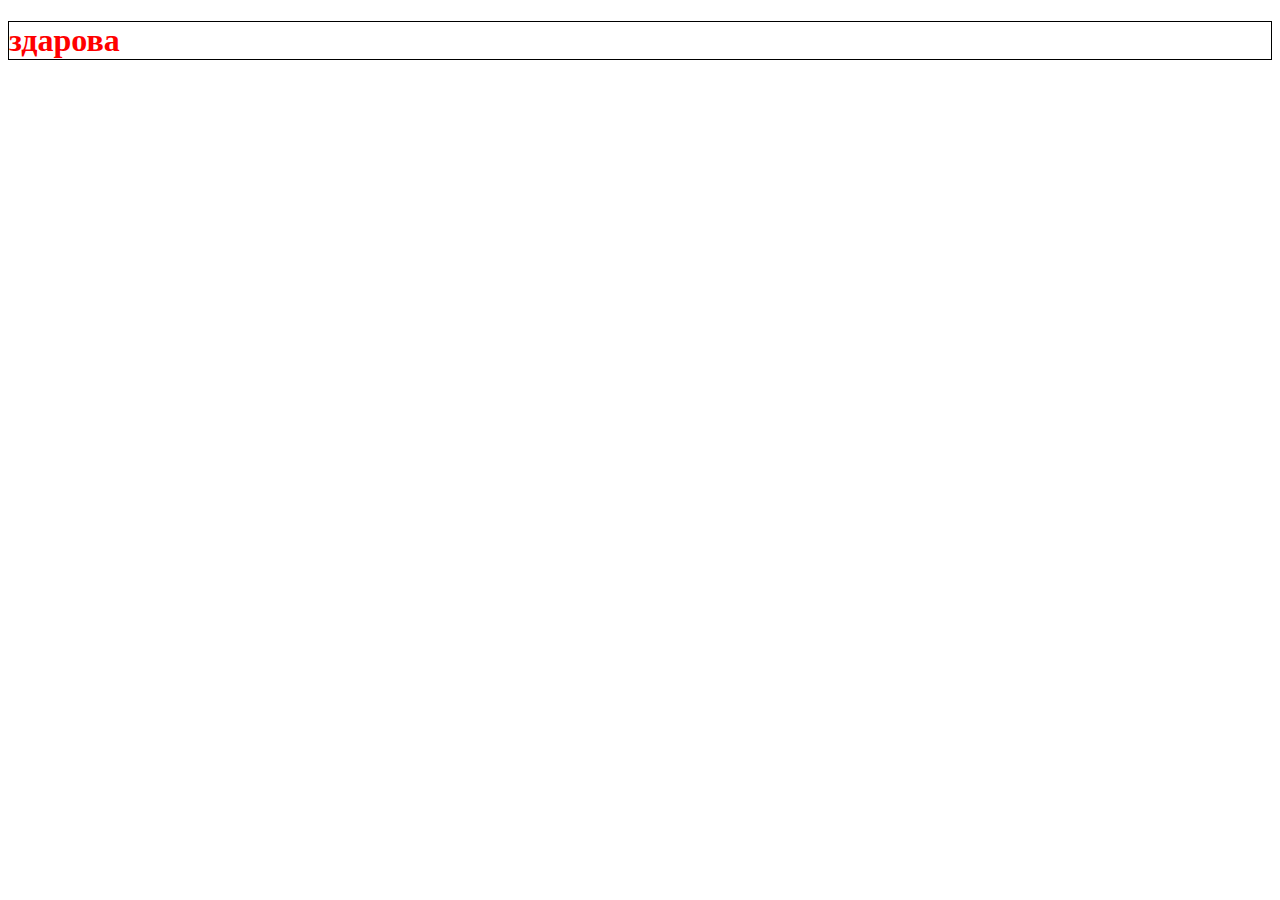
==== index.html @ 3650e5a6 "Первый вариант диплома" ====
<!doctype html>
<html lang="en">
<head>
    <meta charset="UTF-8">
    <meta name="viewport"
          content="width=device-width, user-scalable=no, initial-scale=1.0, maximum-scale=1.0, minimum-scale=1.0">
    <meta http-equiv="X-UA-Compatible" content="ie=edge">
    <title>MQ diploma</title>
    <link rel="stylesheet" href="css/style.css">
</head>
<body>
<h1>здарова</h1>
</body>
</html>
---- css/style.css ----
h1 {
    color: red;
    border: 1px solid black;
}
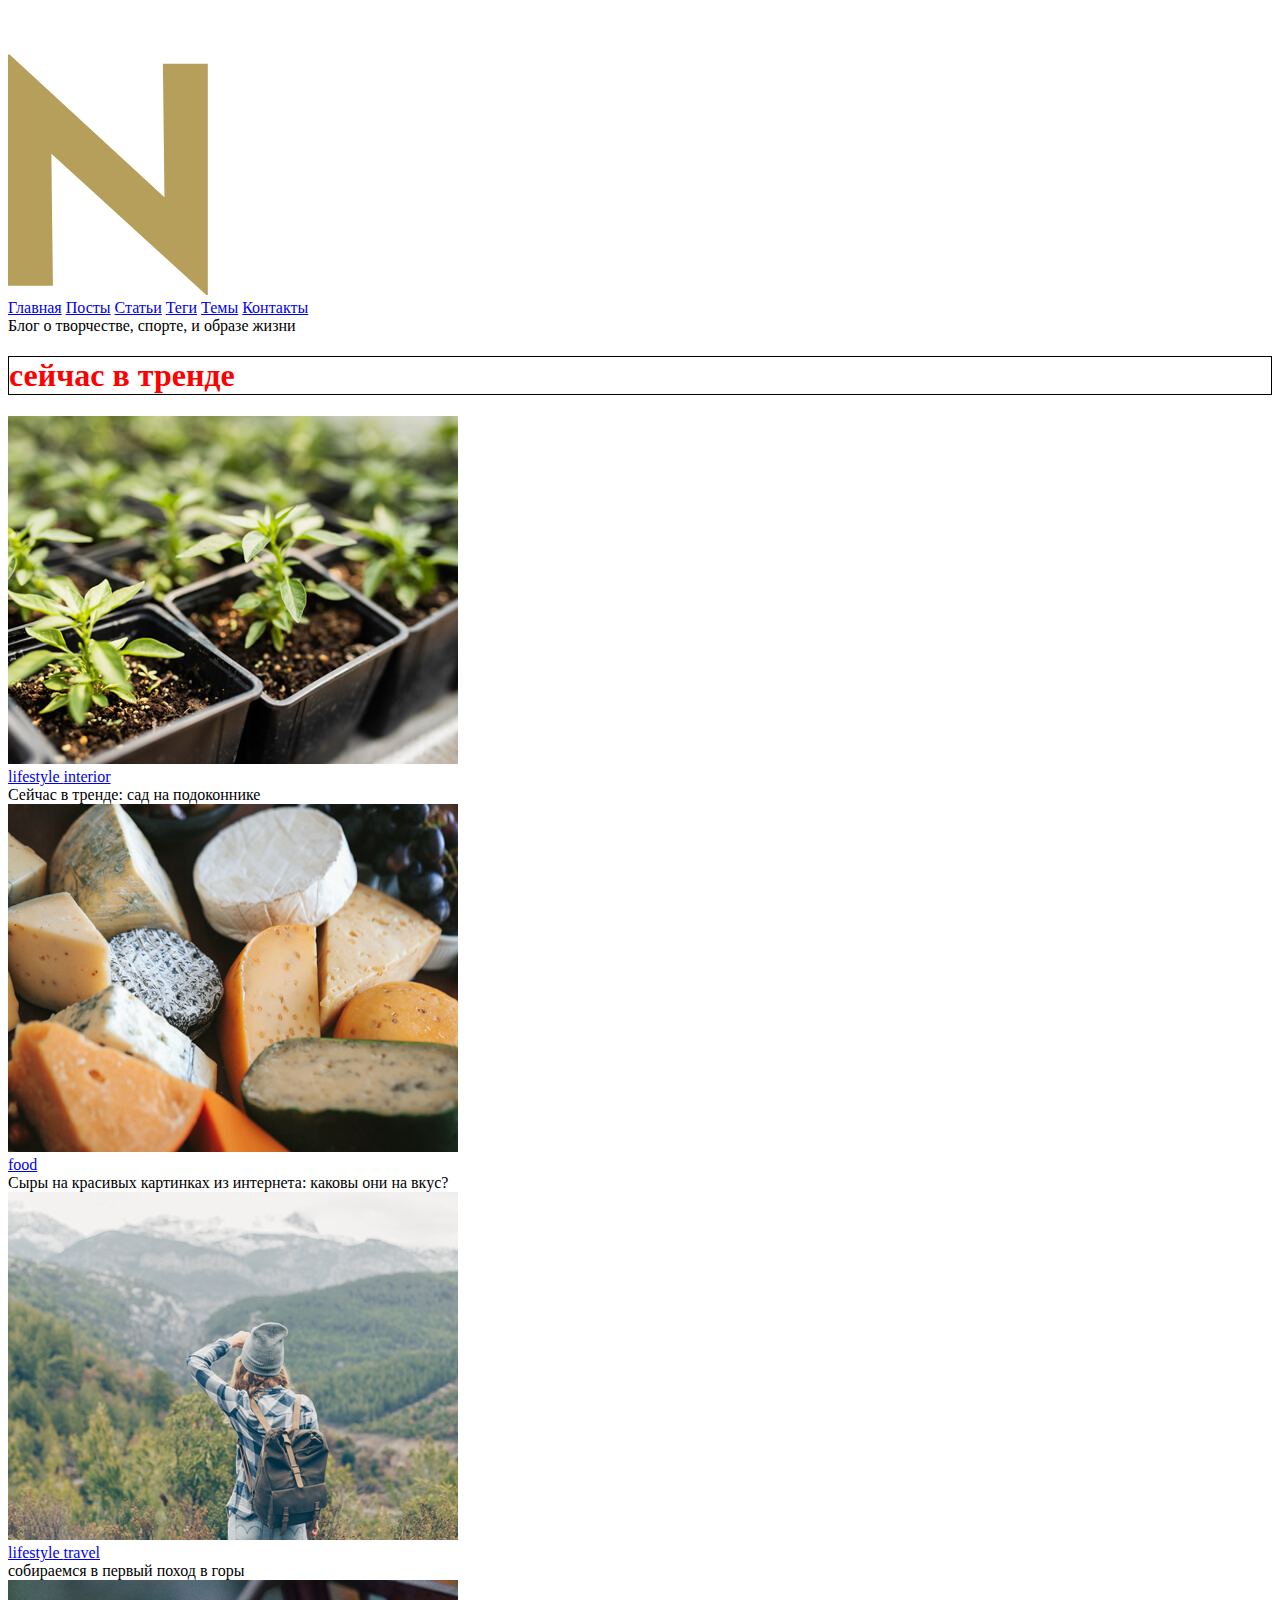
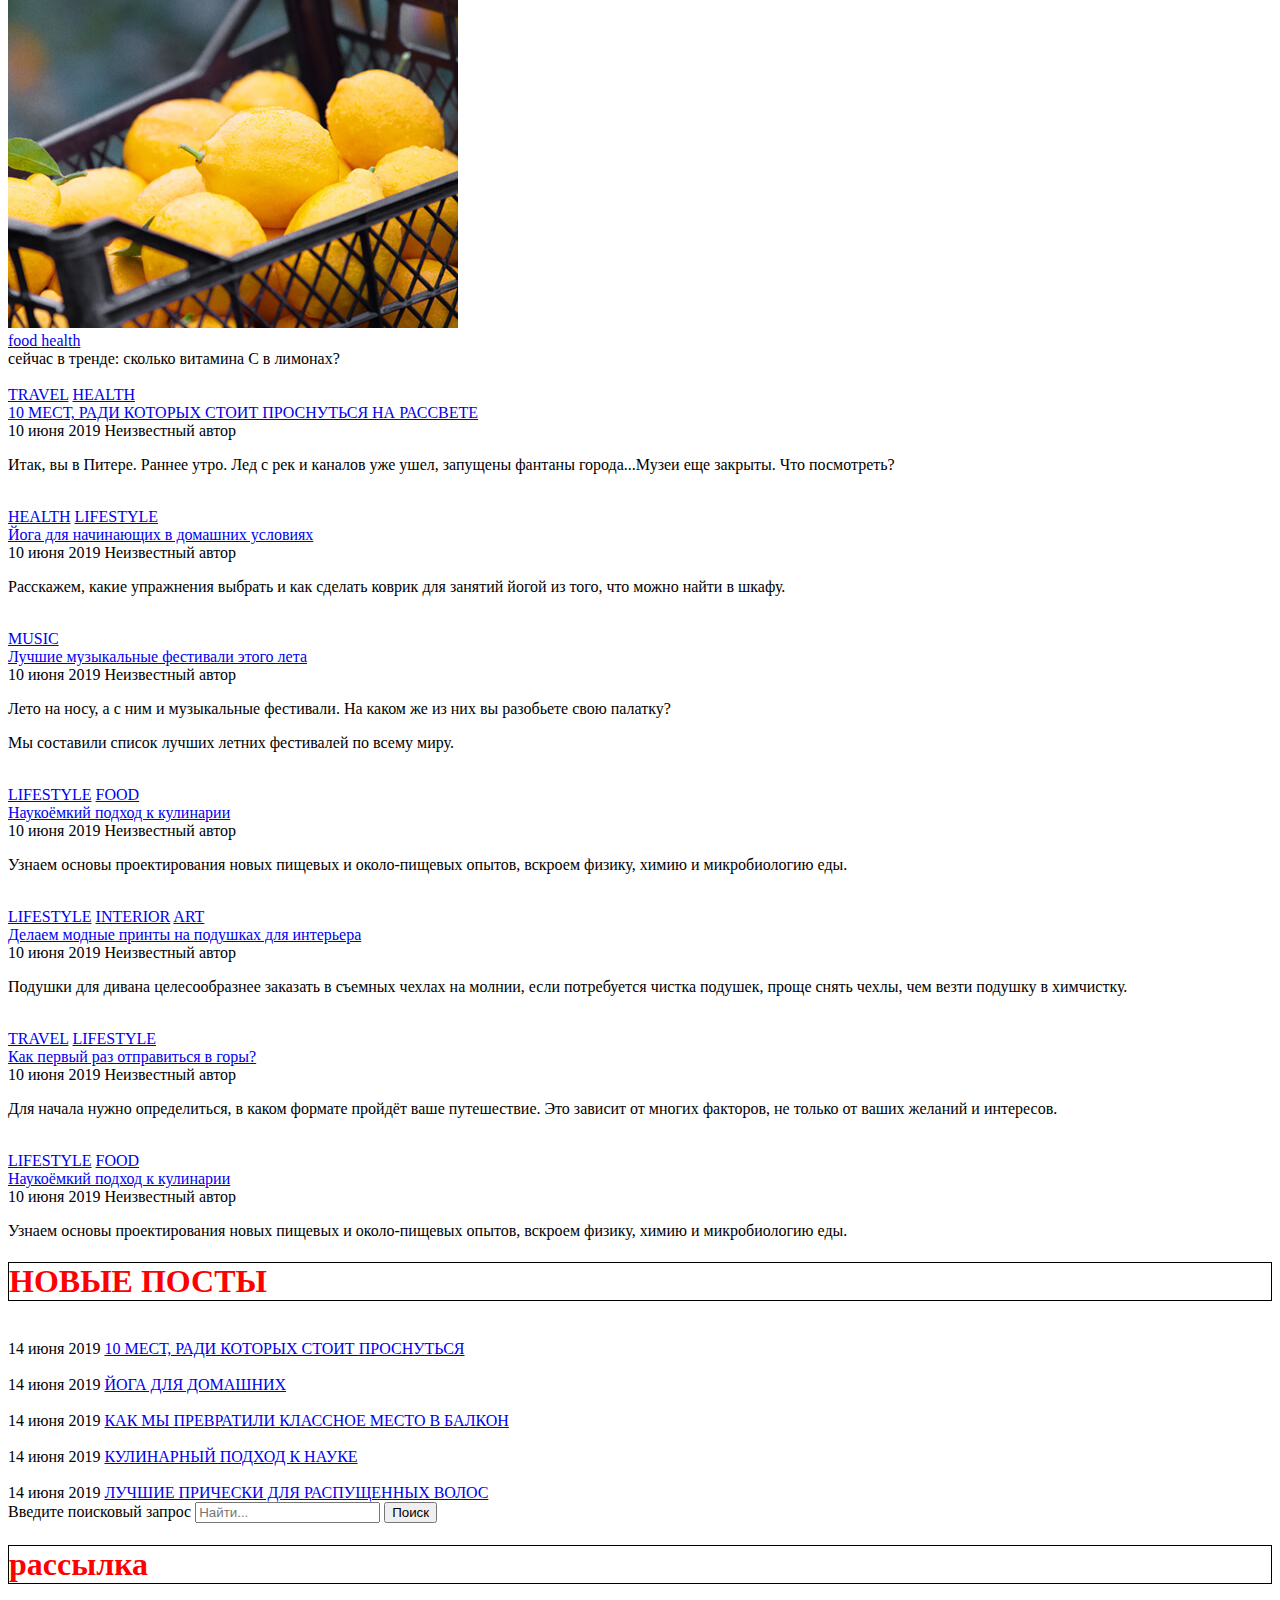
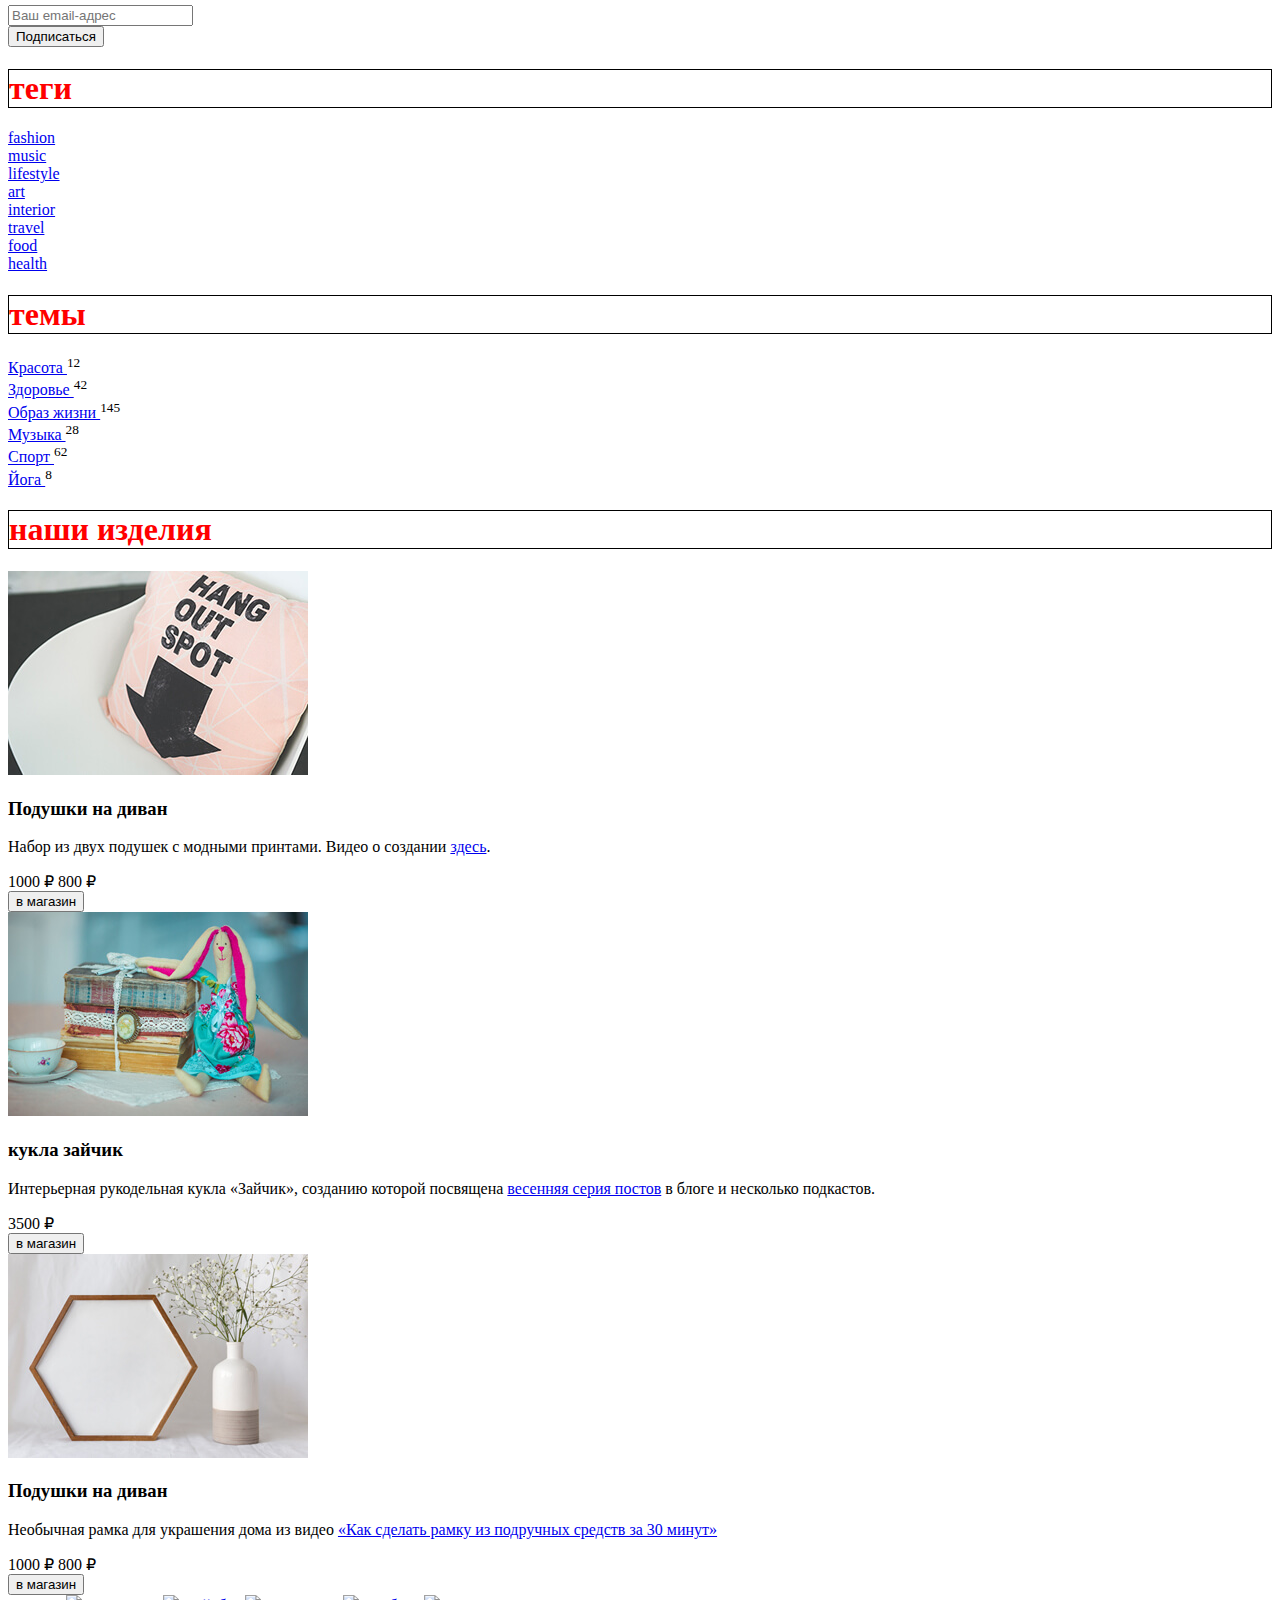
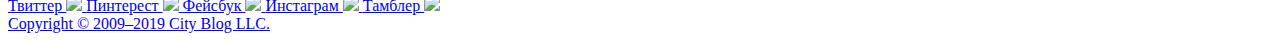
==== commit 3b2d8d60: "Add files via upload" ====
--- a/index.html
+++ b/index.html
@@ -9,6 +9,504 @@
     <link rel="stylesheet" href="css/style.css">
 </head>
 <body>
-<h1>здарова</h1>
+<div class="popup">
+    <div class="popup-container">
+        <div class="popup-header"></div>
+        <div class="popup-form"></div>
+        <div class="popup-"
+    </div>
+</div>
+<header class="welcome">
+    <div class="container">
+        <div class="header" class="logo-nav">
+            <div class="header-logo">
+                <img src="svg/noemi-logo.svg" alt="noemi-logo">
+            </div>
+            <nav class="header-menu">
+                <a class="menu-link" href="#home">Главная</a>
+                <a class="menu-link" href="#0">Посты</a>
+                <a class="menu-link" href="#0">Статьи</a>
+                <a class="menu-link" href="#0">Теги</a>
+                <a class="menu-link" href="#0">Темы</a>
+                <a class="menu-link" href="#0">Контакты</a>
+            </nav>
+        </div>
+
+        <div class="welcome-title">
+            Блог о творчестве, спорте, и образе жизни
+        </div>
+    </div>
+</header>
+<main class="content">
+
+        <section class="trendy__now">
+            <h1 class="trendy__name">сейчас в тренде</h1>
+            <div class="cards">
+            <div class="card">
+                <div class="card__preview">
+                <img src="images/trend1.jpg">
+                </div>
+                <div class="card__info">
+                    <div class="card-tags">
+                        <a class="card-tag" href="0"> lifestyle </a>
+                        <a class="card-tag" href="0"> interior </a>
+                    </div>
+                    <span class="description">Сейчас в тренде: сад на подоконнике
+                    </span>
+                </div>
+            </div>
+                    <div class="card">
+                        <div class="card__preview">
+                            <img src="images/trend2.jpg">
+                        </div>
+                        <div class="card__info">
+                            <div class="card-tags">
+                                <a class="card-tag" href="0"> food </a>
+                            </div>
+                            <span class="description">
+                        Сыры на красивых картинках из интернета: каковы они на вкус?
+                    </span>
+                        </div>
+                    </div>
+                            <div class="card">
+                                <div class="card__preview">
+                                    <img src="images/trend3.jpg">
+                                </div>
+                                <div class="card__info">
+                                    <div class="card-tags">
+                                        <a class="card-tag" href="0"> lifestyle </a>
+                                        <a class="card-tag" href="0"> travel </a>
+                                    </div>
+                                    <span class="description">
+                                        собираемся в первый поход в горы
+                                    </span>
+                                </div>
+                            </div>
+                                    <div class="card">
+                                        <div class="card__preview">
+                                            <img src="images/trend4.jpg">
+                                        </div>
+                                        <div class="card__info">
+                                            <div class="card-tags">
+                                                <a class="card-tag" href="0"> food </a>
+                                                <a class="card-tag" href="0"> health </a>
+                                            </div>
+                                            <span class="description">
+                                                сейчас в тренде: сколько витамина С в лимонах?
+                    </span>
+                                        </div>
+                                    </div>
+                            </div>
+                                </section>
+    <div class="main-content">
+        <section class="themes">
+            <article class="topic">
+                <div class="topic-preview">
+                    <img class="topic-img" src="https://netology-code.github.io/html-2-diploma/sources/images/last-post1.jpg" alt>
+                </div>
+                <div class="topic-info">
+                    <div class="tegs">
+                        <a class="teg" href="#0">TRAVEL</a>
+                        <a class="teg" href="#0">HEALTH</a>
+                    </div>
+                    <div class="article1">
+                        <a class="topic-name" href="#0">10 МЕСТ, РАДИ КОТОРЫХ СТОИТ ПРОСНУТЬСЯ НА РАССВЕТЕ</a>
+                        <div class="time">
+                            <time class="topic-date" datetime="2019-06-10">10 июня 2019 </time>
+                            <span>Неизвестный автор</span>
+                        </div>
+                        <div class="topic-description">
+                            <p>
+                                Итак, вы в Питере. Раннее утро. Лед с рек и каналов уже ушел, запущены фантаны города...Музеи еще закрыты. Что посмотреть?
+                            </p>
+                        </div>
+                    </div>
+                </div>
+            </article>
+            <article class="topic">
+                <div class="topic-preview">
+                    <img class="topic-img" src="https://netology-code.github.io/html-2-diploma/sources/images/last-post2.jpg" alt>
+                </div>
+                <div class="topic-info">
+                    <div class="tegs">
+                        <a class="teg" href="#0">HEALTH</a>
+                        <a class="teg" href="#0">LIFESTYLE</a>
+                    </div>
+                    <div class="article2">
+                        <a class="topic-name" href="#0">Йога для начинающих в домашних условиях</a>
+                        <div class="time">
+                            <time class="topic-date" datetime="2019-06-10">10 июня 2019 </time>
+                            <span>
+                Неизвестный автор
+              </span>
+
+                        </div>
+                        <div class="topic-description">
+                            <p>
+                                Расскажем, какие упражнения выбрать и как сделать коврик для занятий йогой из того, что можно найти в шкафу.
+                            </p>
+                        </div>
+                    </div>
+                </div>
+            </article>
+            <article class="topic">
+                <div class="topic-preview">
+                    <img class="topic-img" src="https://netology-code.github.io/html-2-diploma/sources/images/last-post3.jpg" alt>
+                </div>
+                <div class="topic-info">
+                    <div class="tegs">
+                        <a class="teg" href="#0">MUSIC</a>
+                    </div>
+                    <div class="article3">
+                        <a class="topic-name" href="#0">Лучшие музыкальные фестивали этого лета</a>
+                        <div class="time">
+                            <time class="topic-date" datetime="2019-06-10">10 июня 2019 </time>
+                            <span>Неизвестный автор</span>
+                        </div>
+
+                        <div class="topic-description">
+                            <p>
+                                Лето на носу, а с ним и музыкальные фестивали. На каком же из них вы разобьете свою палатку?
+                            </p>
+                            <p>
+                                Мы составили список лучших летних фестивалей по всему миру.
+                            </p>
+                        </div>
+                    </div>
+                </div>
+            </article>
+            <article class="topic">
+                <div class="topic-preview">
+                    <img class="topic-img" src="https://netology-code.github.io/html-2-diploma/sources/images/last-post4.jpg" alt>
+                </div>
+                <div class="topic-info">
+                    <div class="tegs">
+                        <a class="teg" href="#0">LIFESTYLE</a>
+                        <a class="teg" href="#0">FOOD</a>
+                    </div>
+                    <div class="article4">
+                        <a class="topic-name" href="#0">Наукоёмкий подход к кулинарии</a>
+                        <div class="time">
+                            <time class="topic-date" datetime="2019-06-10">10 июня 2019 </time>
+                            <span>Неизвестный автор</span>
+                        </div>
+
+                        <div class="topic-description">
+                            <p>
+                                Узнаем основы проектирования новых пищевых и около-пищевых опытов, вскроем физику, химию и микробиологию еды.
+                            </p>
+                        </div>
+                    </div>
+                </div>
+            </article>
+            <article class="topic">
+                <div class="topic-preview">
+                    <img class="topic-img" src="https://netology-code.github.io/html-2-diploma/sources/images/last-post5.jpg" alt>
+                </div>
+                <div class="topic-info">
+                    <div class="tegs">
+                        <a class="teg" href="#0">LIFESTYLE</a>
+                        <a class="teg" href="#0">INTERIOR</a>
+                        <a class="teg" href="#0">ART</a>
+                    </div>
+                    <div class="article5">
+                        <a class="topic-name" href="#0">Делаем модные принты на подушках для интерьера </a>
+                        <div class="time">
+                            <time class="topic-date" datetime="2019-06-10">10 июня 2019 </time>
+                            <span>Неизвестный автор</span>
+                        </div>
+
+                        <div class="topic-description">
+                            <p>
+                                Подушки для дивана целесообразнее заказать в съемных чехлах на молнии, если потребуется чистка подушек, проще снять чехлы, чем везти подушку в химчистку.
+                            </p>
+                        </div>
+                    </div>
+                </div>
+            </article>
+            <article class="topic">
+                <div class="topic-preview">
+                    <img class="topic-img" src="https://netology-code.github.io/html-2-diploma/sources/images/last-post6.jpg" alt>
+                </div>
+                <div class="topic-info">
+                    <div class="tegs">
+                        <a class="teg" href="#0">TRAVEL</a>
+                        <a class="teg" href="#0">LIFESTYLE</a>
+                    </div>
+                    <div class="article6">
+                        <a class="topic-name" href="#0">Как первый раз отправиться в горы?</a>
+                        <div class="time">
+                            <time class="topic-date" datetime="2019-06-10">10 июня 2019 </time>
+                            <span>Неизвестный автор</span>
+                        </div>
+
+                        <div class="topic-description">
+                            <p>
+                                Для начала нужно определиться, в каком формате пройдёт ваше путешествие. Это зависит от многих факторов, не только от ваших желаний и интересов.
+                            </p>
+                        </div>
+                    </div>
+                </div>
+            </article>
+            <article class="topic">
+                <div class="topic-preview">
+                    <img class="topic-img" src="https://netology-code.github.io/html-2-diploma/sources/images/last-post4.jpg" alt>
+                </div>
+                <div class="topic-info">
+                    <div class="tegs">
+                        <a class="teg" href="#0">LIFESTYLE</a>
+                        <a class="teg" href="#0">FOOD</a>
+                    </div>
+                    <div class="article7">
+                        <a class="topic-name" href="#0">Наукоёмкий подход к кулинарии</a>
+                        <div class="time">
+                            <time class="topic-date" datetime="2019-06-10">10 июня 2019 </time>
+                            <span>Неизвестный автор</span>
+                        </div>
+
+                        <div class="topic-description">
+                            <p>
+                                Узнаем основы проектирования новых пищевых и около-пищевых опытов, вскроем физику, химию и микробиологию еды.
+                            </p>
+                        </div>
+                    </div>
+                </div>
+            </article>
+        </section>
+
+        <aside class="sidebar">
+            <div class="latest-posts">
+                <h1 class="posts"> НОВЫЕ ПОСТЫ </h1>
+                <article class="post">
+                    <div class="post-preview">
+                        <img class="post-img" src="https://netology-code.github.io/html-2-diploma/sources/images/2.jpg" alt>
+                    </div>
+                    <div class="post-info">
+                        <time class="post-date" datetime="14.06.2019">14 июня 2019</time>
+                        <a class="post-name" href="#0"> 10 МЕСТ, РАДИ КОТОРЫХ СТОИТ ПРОСНУТЬСЯ </a>
+                    </div>
+                </article>
+                <article class="post">
+                    <div class="post-preview">
+                        <img class="post-img" src="https://netology-code.github.io/html-2-diploma/sources/images/151.jpg" alt>
+                    </div>
+                    <div class="post-info">
+                        <time class="post-date" datetime="14.06.2019">14 июня 2019</time>
+                        <a class="post-name" href="#0"> ЙОГА ДЛЯ ДОМАШНИХ </a>
+                    </div>
+                </article>
+                <article class="post">
+                    <div class="post-preview">
+                        <img class="post-img" src="https://netology-code.github.io/html-2-diploma/sources/images/45.jpg" alt>
+                    </div>
+                    <div class="post-info">
+                        <time class="post-date" datetime="14.06.2019">14 июня 2019</time>
+                        <a class="post-name" href="#0"> КАК МЫ ПРЕВРАТИЛИ КЛАССНОЕ МЕСТО В БАЛКОН </a>
+                    </div>
+                </article>
+                <article class="post">
+                    <div class="post-preview">
+                        <img class="post-img" src="https://netology-code.github.io/html-2-diploma/sources/images/501.jpg" alt>
+                    </div>
+                    <div class="post-info">
+                        <time class="post-date" datetime="14.06.2019">14 июня 2019</time>
+                        <a class="post-name" href="#0"> КУЛИНАРНЫЙ ПОДХОД К НАУКЕ </a>
+                    </div>
+                </article>
+                <article class="post">
+                    <div class="post-preview">
+                        <img class="post-img" src="https://netology-code.github.io/html-2-diploma/sources/images/7.jpg" alt>
+                    </div>
+                    <div class="post-info">
+                        <time class="post-date" datetime="14.06.2019">14 июня 2019</time>
+                        <a class="post-name" href="#0"> ЛУЧШИЕ ПРИЧЕСКИ ДЛЯ РАСПУЩЕННЫХ ВОЛОС </a>
+                    </div>
+                </article>
+            </div>
+            <div class="search">
+                <form class="searching">
+                    <label class="search-group">
+                        <span class="visually-hidden"> Введите поисковый запрос </span>
+                        <input class="search-field" name="query" placeholder="Найти..." required>
+                    </label>
+                    <button class="search-button">
+                        <span class="visually-hidden"> Поиск </span>
+                    </button>
+
+                </form>
+            </div>
+            <div class="subscribe">
+                <h1 class="mailing"> рассылка </h1>
+                <form>
+                    <div class="form-group">
+                        <label class="field-group">
+                            <input type="email" class="field" placeholder="Ваш email-адрес" required>
+                        </label>
+                    </div>
+                    <button class="button button-submit" type="submit">Подписаться</button>
+                </form>
+            </div>
+            <div class="tags">
+                <h1 class="name"> теги </h1>
+                <div class="tag">
+                    <a class="tag-name" href="#0"> fashion </a>
+                </div>
+                <div class="tag">
+                    <a class="tag-name" href="#0"> music </a>
+                </div>
+                <div class="tag">
+                    <a class="tag-name" href="#0"> lifestyle </a>
+                </div>
+                <div class="tag">
+                    <a class="tag-name" href="#0"> art </a>
+                </div>
+                <div class="tag">
+                    <a class="tag-name" href="#0"> interior </a>
+                </div>
+                <div class="tag">
+                    <a class="tag-name" href="#0"> travel </a>
+                </div>
+                <div class="tag">
+                    <a class="tag-name" href="#0"> food </a>
+                </div>
+                <div class="tag">
+                    <a class="tag-name" href="#0"> health </a>
+                </div>
+            </div>
+            <div class="topics">
+                <h1 class="topics-name"> темы </h1>
+                <div class="theme">
+                    <a class="theme-name" href="#0"> Красота </a>
+                    <sup class="number"> 12 </sup>
+                </div>
+                <div class="theme">
+                    <a class="theme-name" href="#0"> Здоровье </a>
+                    <sup class="number"> 42 </sup>
+                </div>
+                <div class="theme">
+                    <a class="theme-name" href="#0"> Образ жизни </a>
+                    <sup class="number"> 145 </sup>
+                </div>
+                <div class="theme">
+                    <a class="theme-name" href="#0"> Музыка </a>
+                    <sup class="number"> 28 </sup>
+                </div>
+                <div class="theme">
+                    <a class="theme-name" href="#0"> Спорт </a>
+                    <sup class="number"> 62 </sup>
+                </div>
+                <div class="theme">
+                    <a class="theme-name" href="#0"> Йога </a>
+                    <sup class="number"> 8 </sup>
+                </div>
+            </div>
+        </aside>
+    </div>
+</main>
+<section class="our-products">
+    <h1 class="name-products"> наши изделия </h1>
+    <div class="products">
+        <article class="product">
+            <div class="product__imgbox">
+                <img class="product__img" src="images/shop-item-desk1.jpg">
+            </div>
+            <div class="product__body">
+                    <h3 class="product__title">Подушки на диван</h3>
+                    <p class="product__description">
+                        Набор из двух подушек с модными принтами. Видео о создании
+                            <a class="product-link" href="#0">здесь</a>.
+                        </p>
+                        <div class="product__prices">
+            <span class="product__price" class="product__price-old">
+              <span class="product__price-old">1000 ₽</span>
+            </span>
+              <span class="product__price" class="product__price-value">
+                  <span class="product__price-value">800 ₽</span>
+            </span>
+                            </span>
+                        </div>
+                <div class="product__button">
+                    <button class="to__shop" type="button">в магазин</button>
+                </div>                    </div>
+        </article>
+        <article class="product">
+            <div class="product__imgbox">
+                <img class="product__img" src="images/shop-item-desk2.jpg">
+            </div>
+                <div class="product__body">
+                        <h3 class="product__title">кукла зайчик</h3>
+                        <p class="product__description">
+                            Интерьерная рукодельная кукла «Зайчик», созданию которой посвящена
+                                <a class="product-link" href="#0">весенняя серия постов</a>
+                                в блоге и несколько подкастов.
+                        </p>
+
+                    <div class="product__prices">
+              <span class="product__price" class="product__price-value">
+                  <span class="product__price-value">3500 ₽</span>
+            </span>
+                    </div>
+                    <div class="product__button">
+                        <button class="to__shop" type="button">в магазин</button>
+                </div>
+                </div>
+
+        </article>
+        <article class="product">
+            <div class="product__imgbox">
+                <img class="product__img" src="images/shop-item-desk3.jpg">
+            </div>
+            <div class="product__body">
+                <h3 class="product__title">Подушки на диван</h3>
+                <p class="product__description">Необычная рамка для украшения дома из видео
+                    <a class="product-link" href="#0">«Как сделать рамку из подручных средств за 30 минут»</a>
+                </p>
+                <div class="product__prices">
+            <span class="product__price" class="product__price-old">
+              <span class="product__price-old">1000 ₽</span>
+            </span>
+                    <span class="product__price" class="product__price-value">
+                  <span class="product__price-value">800 ₽</span>
+            </span>
+                    </span>
+                </div>
+                <div class="product__button">
+                    <button class="to__shop" type="button">в магазин</button>
+                </div>
+            </div>
+        </article>
+        </div>
+</section>
+<footer class="bottom">
+    <div class="footer-nav">
+        <div class="footer-links">
+            <a class="link" href="#0">
+                <span class="visually-hidden"> Твиттер </span>
+                <img src="https://netology-code.github.io/html-2-diploma/sources/images/social/004-twitter.svg">
+            </a>
+            <a class="link" href="#0">
+                <span class="visually-hidden"> Пинтерест </span>
+                <img src="https://netology-code.github.io/html-2-diploma/sources/images/social/001-pinterest.svg">
+            </a>
+            <a class="link" href="#0">
+                <span class="visually-hidden"> Фейсбук </span>
+                <img src="https://netology-code.github.io/html-2-diploma/sources/images/social/002-facebook-logo.svg">
+            </a>
+            <a class="link" href="#0">
+                <span class="visually-hidden"> Инстаграм </span>
+                <img src="https://netology-code.github.io/html-2-diploma/sources/images/social/005-instagram.svg">
+            </a>
+            <a class="link" href="#0">
+                <span class="visually-hidden"> Тамблер </span>
+                <img src="https://netology-code.github.io/html-2-diploma/sources/images/social/003-tumblr.svg">
+            </a>
+        </div>
+    </div>
+    <div class="copyright">
+        <a class="copyright-link" href="#0"> Copyright © 2009–2019 City Blog LLC. </a>
+    </div>
+</footer>
+
+
 </body>
 </html>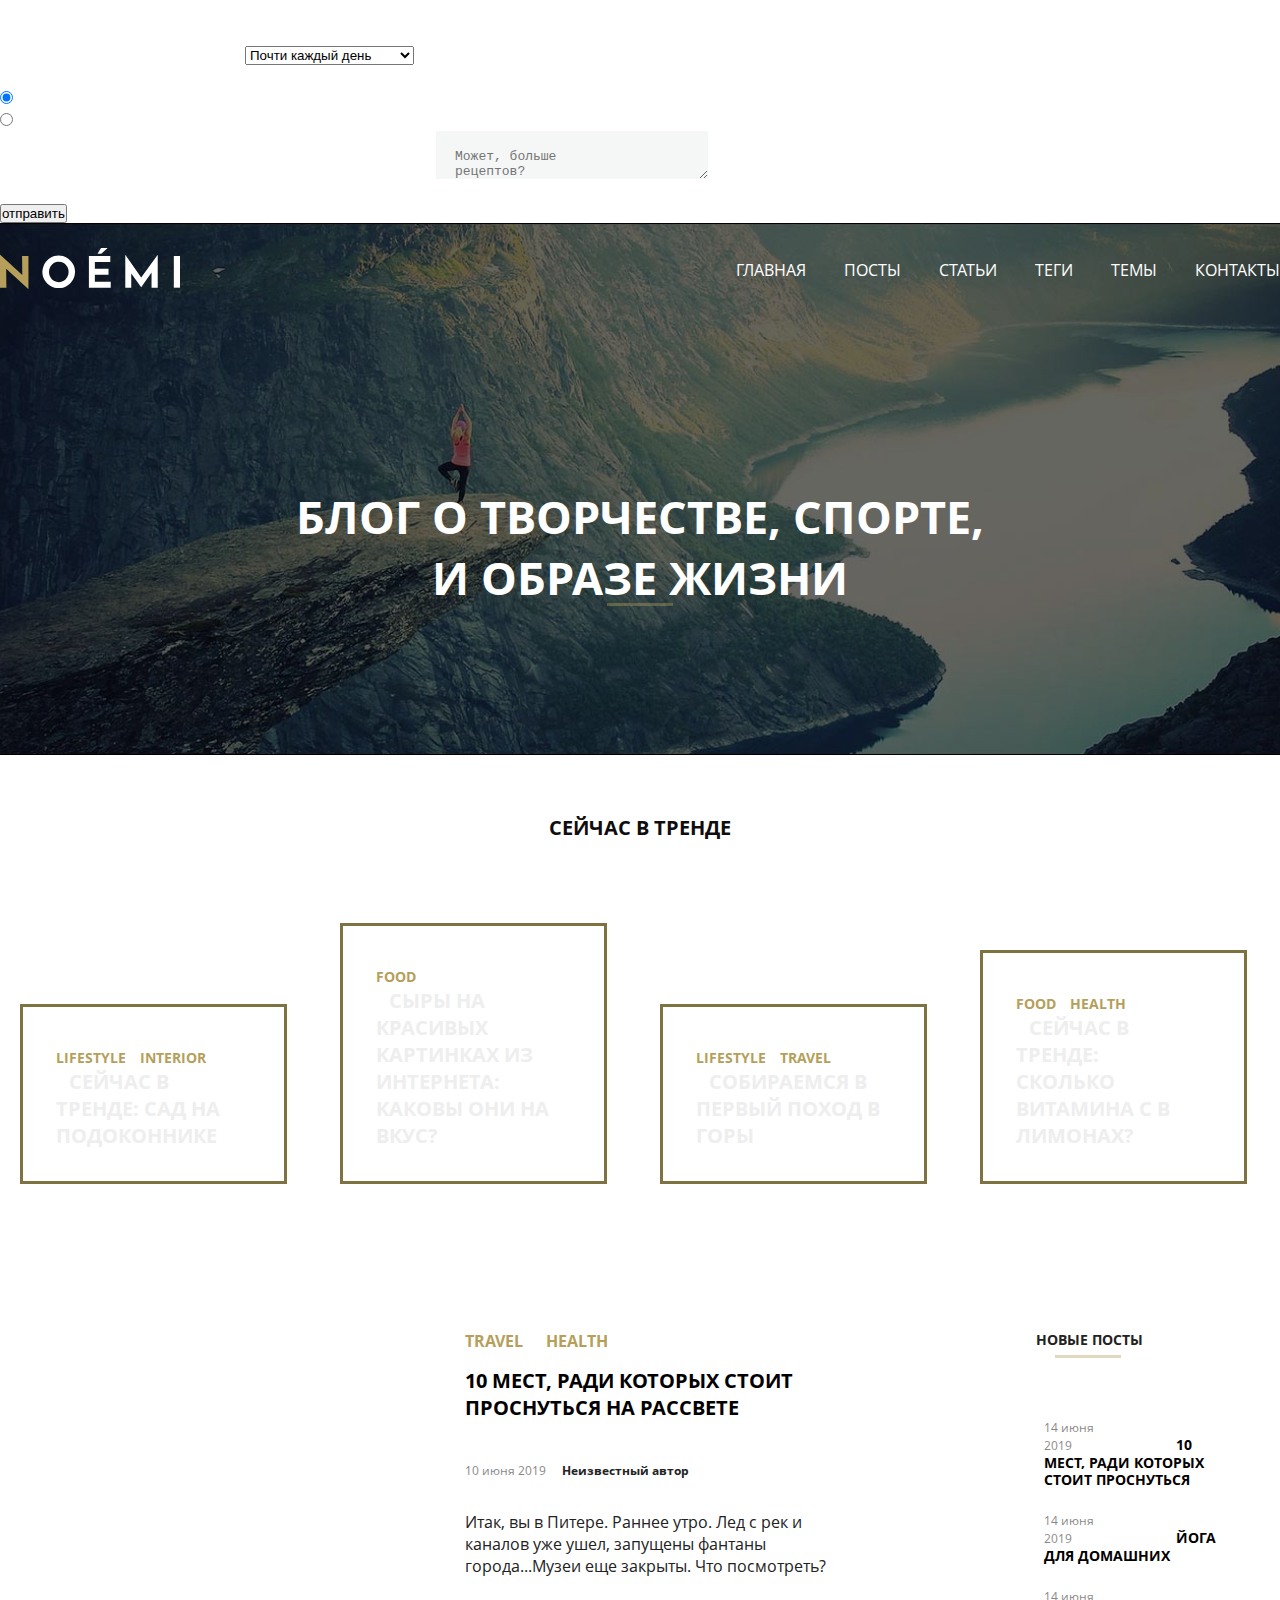
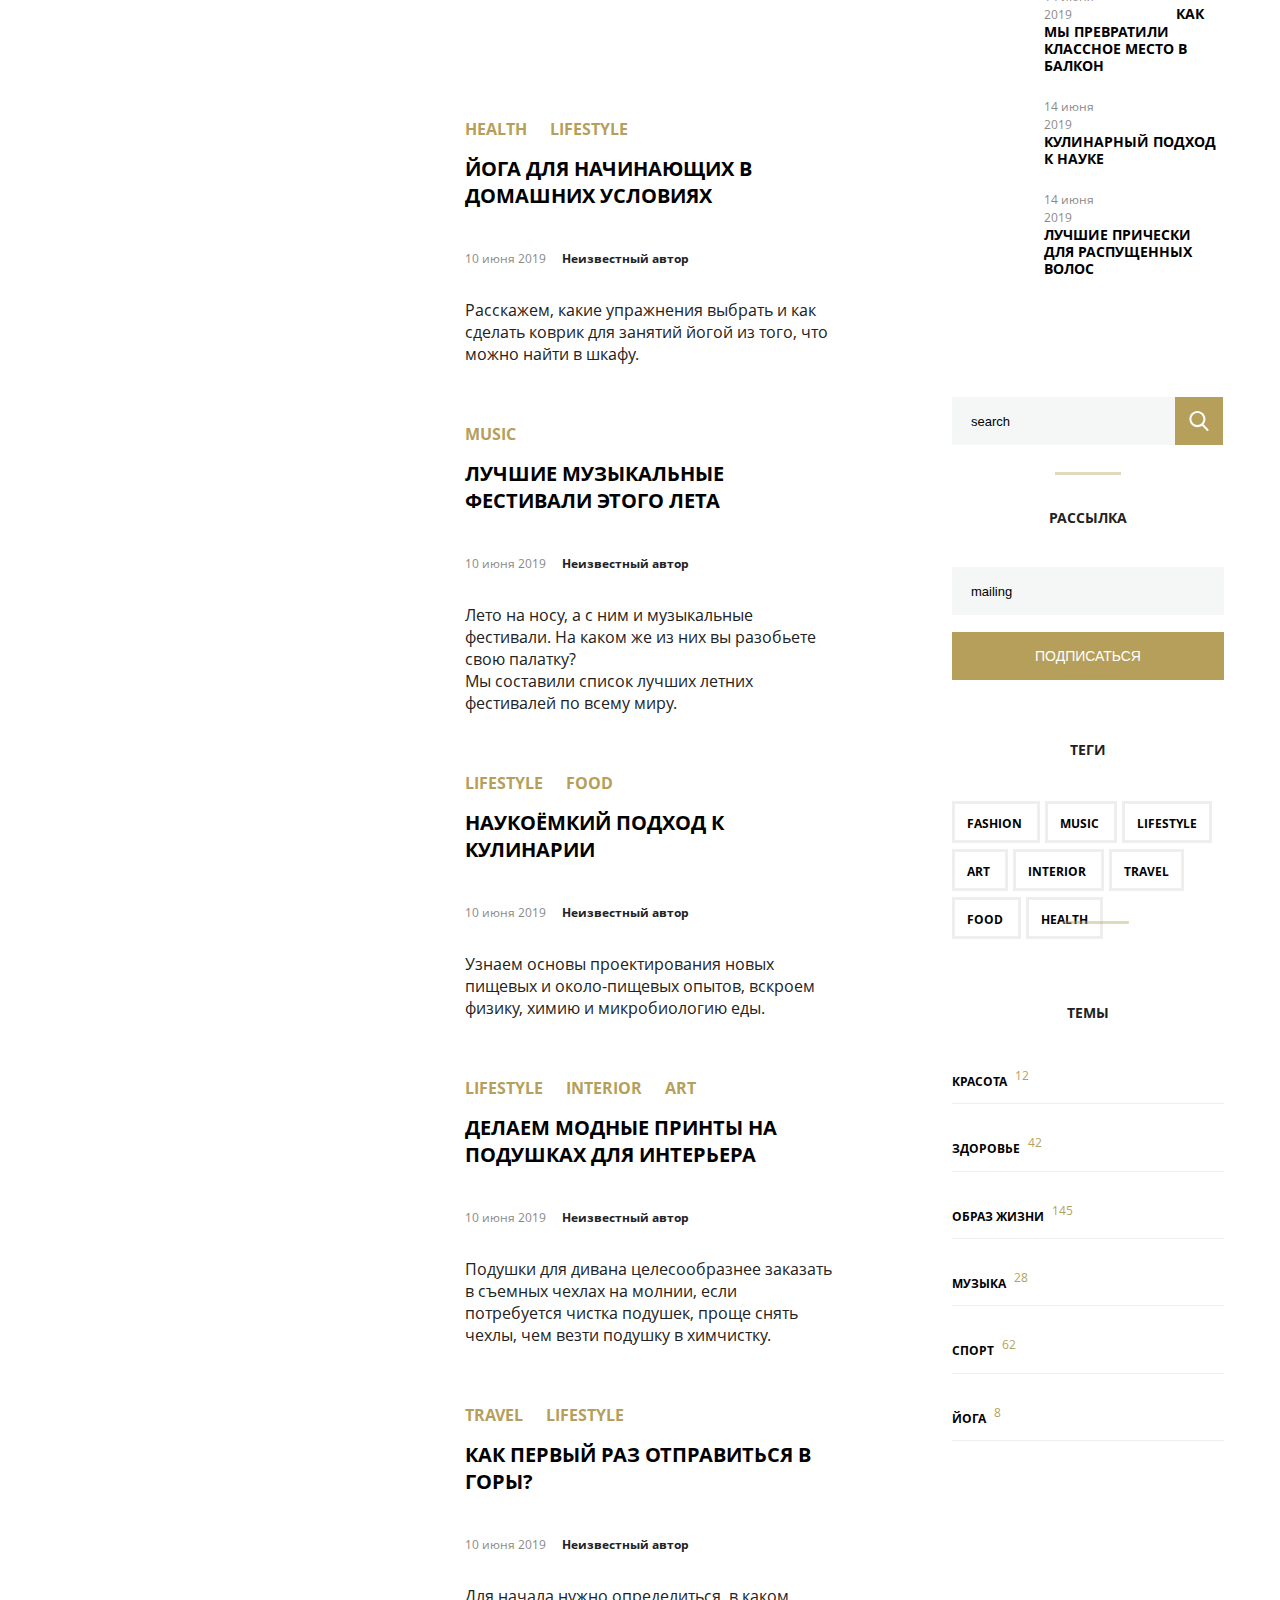
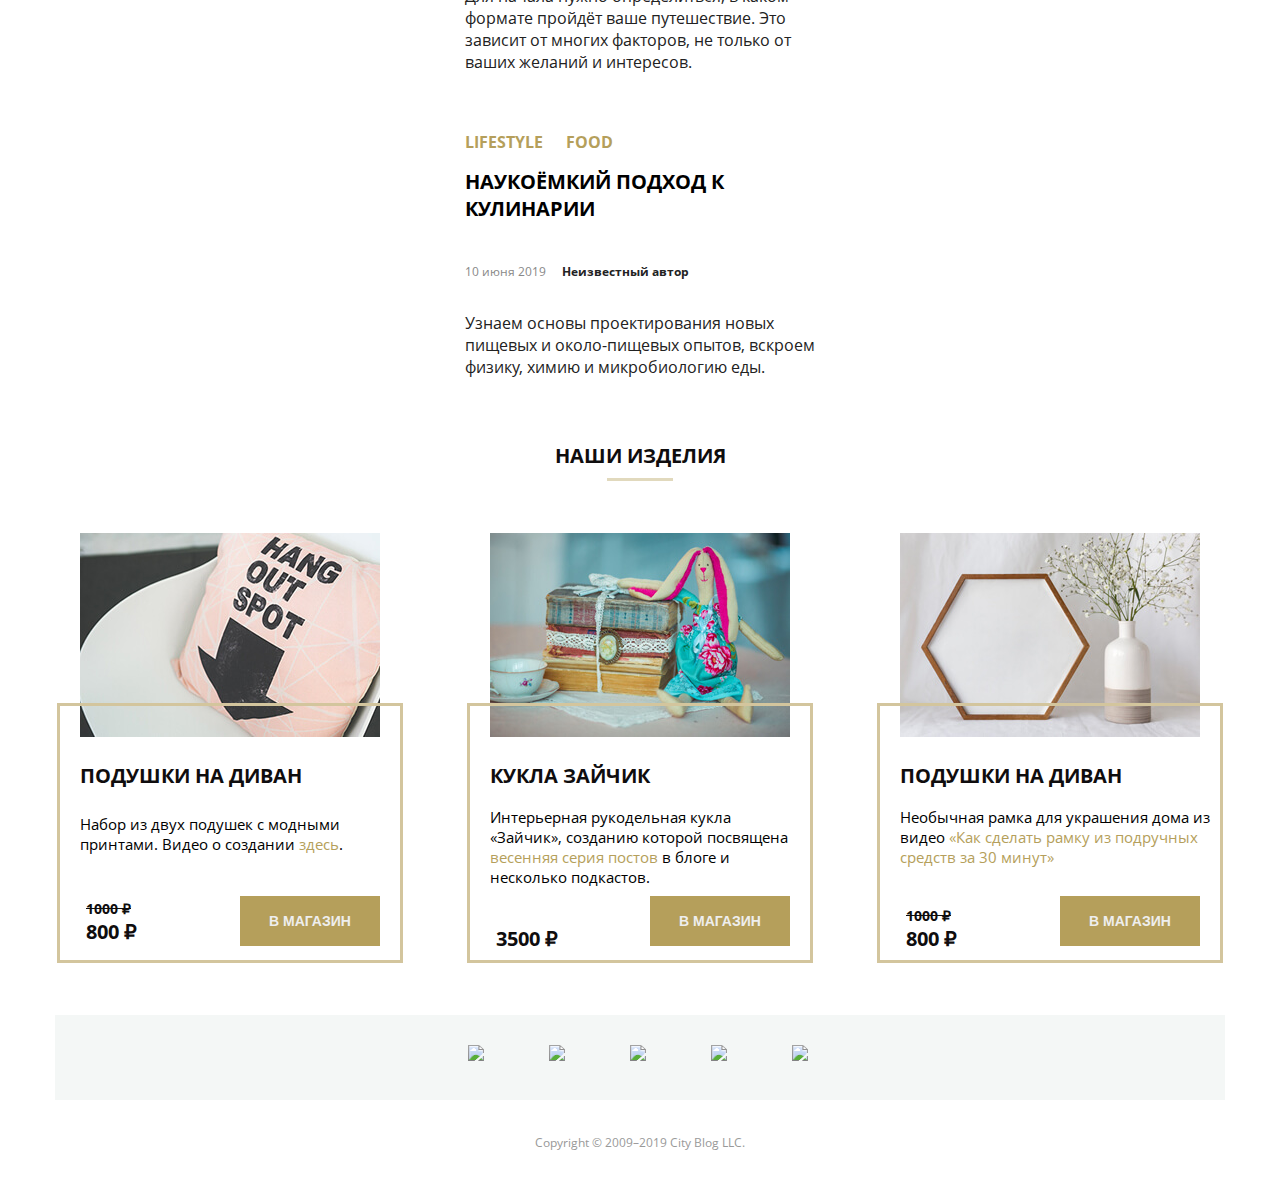
==== commit 7a97da95: "Add files via upload" ====
--- a/index.html
+++ b/index.html
@@ -11,9 +11,45 @@
 <body>
 <div class="popup">
     <div class="popup-container">
-        <div class="popup-header"></div>
-        <div class="popup-form"></div>
-        <div class="popup-"
+        <div class="popup-header">
+            <h1 class="feedback">ваш фидбек</h1>
+        </div>
+        <div class="popup-form">
+            <form class="select-form">
+                <label class="select-group">
+                    <span class="select-label">
+                        Как часто вы заходите на наш сайт?
+                    </span>
+                    <select class="select">
+                        <option value="everyday">Почти каждый день</option>
+                        <option value="some__days">Раз в несколько дней</option>
+                        <option value="some__weeks">Раз в несколько недель</option>
+                        <option value="some__years">Несколько раз в год</option>
+                    </select>
+                </label>
+
+
+            </form>
+        </div>
+        <div class="radio">
+            <span class="checkbox-text">Вы подписаны на e-mail рассылку?</span>
+            <div class="form_radio">
+                <input id="radio-1" type="radio" name="radio" value="yes" checked>
+                <label for="radio-1">Да</label>
+            </div>
+
+            <div class="form_radio">
+                <input id="radio-2" type="radio" name="radio" value="no">
+                <label for="radio-2">Нет</label>
+            </div>
+        </div>
+        <div class="question">
+            <label class="field-group">
+                <span class="field-label">Расскажите, какой контент вы хотели бы видеть на нашем сайте?</span>
+                <textarea class="field textarea" placeholder="Может, больше рецептов?" required></textarea>
+            </label>
+        </div>
+            <button class="popup-button" type="submit">отправить</button>
     </div>
 </div>
 <header class="welcome">
@@ -32,9 +68,9 @@
             </nav>
         </div>
 
-        <div class="welcome-title">
+        <h1 class="welcome-title">
             Блог о творчестве, спорте, и образе жизни
-        </div>
+        </h1>
     </div>
 </header>
 <main class="content">
@@ -42,10 +78,7 @@
         <section class="trendy__now">
             <h1 class="trendy__name">сейчас в тренде</h1>
             <div class="cards">
-            <div class="card">
-                <div class="card__preview">
-                <img src="images/trend1.jpg">
-                </div>
+            <div class="card garden">
                 <div class="card__info">
                     <div class="card-tags">
                         <a class="card-tag" href="0"> lifestyle </a>
@@ -55,10 +88,7 @@
                     </span>
                 </div>
             </div>
-                    <div class="card">
-                        <div class="card__preview">
-                            <img src="images/trend2.jpg">
-                        </div>
+                    <div class="card cheese">
                         <div class="card__info">
                             <div class="card-tags">
                                 <a class="card-tag" href="0"> food </a>
@@ -68,10 +98,7 @@
                     </span>
                         </div>
                     </div>
-                            <div class="card">
-                                <div class="card__preview">
-                                    <img src="images/trend3.jpg">
-                                </div>
+                            <div class="card mountains">
                                 <div class="card__info">
                                     <div class="card-tags">
                                         <a class="card-tag" href="0"> lifestyle </a>
@@ -82,10 +109,7 @@
                                     </span>
                                 </div>
                             </div>
-                                    <div class="card">
-                                        <div class="card__preview">
-                                            <img src="images/trend4.jpg">
-                                        </div>
+                                    <div class="card limons">
                                         <div class="card__info">
                                             <div class="card-tags">
                                                 <a class="card-tag" href="0"> food </a>
@@ -327,7 +351,7 @@
                 <form class="searching">
                     <label class="search-group">
                         <span class="visually-hidden"> Введите поисковый запрос </span>
-                        <input class="search-field" name="query" placeholder="Найти..." required>
+                        <input class="search-field" name="query" value="search" placeholder="Найти..." required>
                     </label>
                     <button class="search-button">
                         <span class="visually-hidden"> Поиск </span>
@@ -340,7 +364,7 @@
                 <form>
                     <div class="form-group">
                         <label class="field-group">
-                            <input type="email" class="field" placeholder="Ваш email-адрес" required>
+                            <input type="email" class="field" value="mailing" placeholder="Ваш email-адрес" required>
                         </label>
                     </div>
                     <button class="button button-submit" type="submit">Подписаться</button>
@@ -427,7 +451,8 @@
                         </div>
                 <div class="product__button">
                     <button class="to__shop" type="button">в магазин</button>
-                </div>                    </div>
+                </div>
+            </div>
         </article>
         <article class="product">
             <div class="product__imgbox">
@@ -507,6 +532,3 @@
     </div>
 </footer>
 
-
-</body>
-</html>--- a/css/style.css
+++ b/css/style.css
@@ -1,4 +1,642 @@
-h1 {
-    color: red;
-    border: 1px solid black;
-}+html {
+    overflow-x: hidden;
+}
+
+* {
+    margin: 0;
+    padding: 0;
+}
+
+.welcome {
+    margin: 0;
+    padding: 0;
+}
+.welcome {
+    background-image: url("../images/banner-bg.jpg");
+    background-repeat: no-repeat;
+    background-position: center center;
+    background-size: cover;
+    position: relative;
+    display: flex;
+}
+.container {
+    margin: 0 auto;
+}
+.container {
+    width: 1660px;
+    z-index: 1;
+}
+.welcome::after {
+    position: absolute;
+    content: "";
+    top: 0;
+    right: 0;
+    bottom: 0;
+    left: 0;
+    background-color: #000000;
+    opacity: 0.6;
+}
+.header {
+    display: flex;
+    padding-top: 25px;
+    align-items: center;
+}
+.header-logo {
+    width: 180px;
+    height: 43px;
+}
+.header-menu {
+    margin-left: auto;
+}
+.logo-nav {
+    display: flex;
+}
+
+@font-face {
+    font-family: Open Sans;
+    src: url("../fonts/OpenSans-Regular.woff");
+    font-style: normal;
+    font-weight: normal;
+}
+
+.menu-link {
+    text-decoration: none;
+    color: white;
+    text-transform: uppercase;
+    line-height: normal;
+    font-weight: 400;
+}
+.menu-link:not(:last-child) {
+    margin-right: 34px;
+}
+
+@font-face {
+    font-family: Open Sans;
+    src: url("../fonts/OpenSans-Bold.woff");
+    font-weight: bold;
+    font-style: normal;
+}
+.welcome-title {
+    display: flex;
+    text-transform: uppercase;
+    align-items: center;
+    font-weight: bold;
+    font-size: 45px;
+    text-align: center;
+    padding-top: 195px;
+    padding-bottom: 147px;
+    max-width: 720px;
+    margin: 0 auto;
+}
+body {
+    font-family: Open Sans, Arial, serif;
+    color: #ffffff;
+}
+.main-content {
+    display: flex;
+    flex-direction: row;
+    margin: 64px auto;
+    width: 1170px;
+}
+
+.cards {
+    display: flex;
+    flex-wrap: nowrap;
+    height: 380px;
+    width: 100%;
+}
+.trendy__name {
+    text-align: center;
+    margin-bottom: 45px;
+    margin-top: 59px;
+    font-weight: bold;
+    font-size: 20px;
+    color: #0f0d0e;
+    text-transform: uppercase;
+}
+.trendy__name:after {
+    content: "";
+
+    position: absolute;
+    top: 67%;
+    left: 50%;
+    transform: translateX(-50%);
+    width: 66px;
+
+    height: 3px;
+    opacity: 0.4;
+    background: #b59f5b;
+}
+.card {
+    display: flex;
+    height: 318px;
+    position: relative;
+    width: 24%;
+    margin-right: 1%;
+
+
+}
+
+.card__preview {
+    display: flex;
+    position: absolute;
+    flex-direction: row;
+    flex-grow: 1;
+}
+
+.card__preview::after {
+    position: absolute;
+    content: "";
+    top: 0;
+    right: 0;
+    bottom: 0;
+    left: 0;
+    background-color: #000000;
+    opacity: 0.6;
+}
+
+.card__info {
+    position: absolute;
+    bottom: 20px;
+    left: 20px;
+    right: 20px;
+    box-sizing: border-box;
+    border: #7e7340 3px solid;
+    padding: 39px 44px 32px 33px;
+    text-transform: uppercase;
+}
+.card-tag {
+    text-decoration: none;
+    color: #b59f5b;
+    font-size: 14px;
+    font-weight: bold;
+    margin-right: 10px;
+}
+.description {
+    font-size: 20px;
+    font-weight: bold;
+    color: #eeeeee;
+}
+.themes {
+    display: flex;
+    flex-direction: column;
+    max-width: 778px;
+    margin-right: 120px;
+}
+
+.topic {
+    display: flex;
+}
+.topic:not(:last-child) {
+    margin-bottom: 58px;
+}
+main {
+    margin: 0;
+    font-family: , sans-serif;
+    font-size: 16px;
+    color: #222222;
+}
+.article1 {
+    width: 397px;
+    height: 293px;
+}
+.topic-preview {
+    box-sizing: border-box;
+    width: 380px;
+}
+.topic-info {
+    box-sizing: border-box;
+    width: 397px;
+    padding-left: 30px;
+}
+
+.topic-name {
+    font-size: 20px;
+    text-transform: uppercase;
+    text-decoration: none;
+    font-weight: bold;
+    color: black;
+}
+.teg {
+    color: #b59f5b;
+    text-decoration: none;
+    font-weight: bold;
+    padding-right: 19px;
+}
+.tegs {
+    margin-bottom: 15px;
+}
+
+span {
+    font-weight: bold;
+    margin-left: 13px;
+    font-size: 12px;
+}
+.time {
+    margin-top: 37px;
+    margin-bottom: 31px;
+}
+.topic-date {
+    font-size: 12px;
+    color: #888888;
+}
+
+.sidebar {
+    display: flex;
+    flex-direction: column;
+    align-items: flex-end;
+    position: relative;
+}
+.latest-posts {
+    display: flex;
+    flex-direction: column;
+    width: 270px;
+    margin-bottom: 60px;
+}
+
+.post {
+    display: flex;
+    margin-top: 23px;
+}
+.post-preview {
+    flex-shrink: 0;
+    box-sizing: border-box;
+    width: 70px;
+}
+.post-img {
+    width: 100%;
+}
+.post-info {
+    box-sizing: border-box;
+    padding-left: 20px;
+    line-height: 16px;
+}
+.post-name {
+    font-size: 14px;
+    text-transform: uppercase;
+    text-decoration: none;
+    font-weight: bold;
+    color: black;
+}
+.post-date {
+    font-size: 12px;
+    opacity: 0.54;
+    padding-right: 100px;
+    padding-top: 0px;
+}
+.posts {
+    margin-bottom: 46px;
+    font-size: 14px;
+    text-align: center;
+}
+.posts:after {
+    content: "";
+
+    position: absolute;
+    top: 25px;
+    left: 50%;
+    transform: translateX(-50%);
+    width: 66px;
+
+    height: 3px;
+    opacity: 0.4;
+    background: #b59f5b;
+}
+.search {
+    margin-top: 60px;
+}
+.searching {
+    position: relative;
+    width: 272px;
+    margin: 0 auto;
+}
+.search-field {
+    box-sizing: border-box;
+    border: 0px;
+    width: 223px;
+    padding: 18px 155px 18px 19px;
+    margin-bottom: 63px;
+
+    font-size: 13px;
+    height: 48px;
+
+    background-color: #f4f7f6;
+}
+.visually-hidden {
+    width: 1px;
+    height: 1px;
+    clip: rect(1px, 1px, 1px, 1px);
+    position: absolute;
+}
+
+.search-button {
+    position: absolute;
+    height: 48px;
+    width: 48px;
+    border: 0px;
+    background-image: url("../svg/search.svg");
+    background-repeat: no-repeat;
+    background-size: 20px;
+    background-position: center center;
+    background-color: #b59f5b;
+}
+.mailing {
+    margin-bottom: 40px;
+    font-size: 14px;
+    text-align: center;
+    text-transform: uppercase;
+}
+.mailing:after {
+    content: "";
+    position: absolute;
+    width: 66px;
+    top: 33%;
+    left: 50%;
+    transform: translateX(-50%);
+
+    height: 3px;
+    opacity: 0.4;
+    background: #b59f5b;
+}
+
+.field {
+    box-sizing: border-box;
+    border: 0px;
+    width: 272px;
+    padding: 18px 100px 18px 19px;
+
+    font-size: 13px;
+    height: 48px;
+
+    background-color: #f4f7f6;
+
+    margin-bottom: 17px;
+}
+.button {
+    border: 0px;
+    width: 272px;
+    height: 48px;
+    background-color: #b59f5b;
+    color: #ffffff;
+    font-size: 14px;
+    text-transform: uppercase;
+    margin-bottom: 60px;
+}
+.tags {
+    width: 272px;
+    margin-bottom: 60px;
+}
+.tag {
+    box-sizing: border-box;
+    width: 100%;
+    border: 3px solid #eeeeee;
+    display: inline;
+    padding: 7px 12px;
+    margin-right: 5px;
+    line-height: 46px;
+}
+
+.tag-name {
+    font-size: 12px;
+    text-transform: uppercase;
+    text-decoration: none;
+    color: black;
+    font-weight: bold;
+}
+.name {
+    margin-bottom: 40px;
+    font-size: 14px;
+    text-align: center;
+    text-transform: uppercase;
+}
+.name:after {
+    content: "";
+    position: absolute;
+    width: 66px;
+    top: 42%;
+    transform: translateX(-70%);
+
+    height: 3px;
+    opacity: 0.4;
+    background: #b59f5b;
+}
+.topics {
+    width: 272px;
+}
+
+.topics-name {
+    margin-bottom: 45px;
+    text-align: center;
+    text-transform: uppercase;
+    font-size: 14px;
+}
+.theme {
+    box-sizing: border-box;
+    width: 100%;
+    border-bottom: 1px solid #eeeeee;
+    margin-bottom: 30px;
+    padding-bottom: 12px;
+}
+.theme-name {
+    font-size: 12px;
+    text-transform: uppercase;
+    text-decoration: none;
+    color: black;
+    font-weight: bold;
+}
+.number {
+    font-size: 12px;
+    color: #b59f5b;
+    margin-left: 5px;
+    margin-bottom: 4px;
+}
+.topics-name:after {
+    content: "";
+    position: absolute;
+    width: 66px;
+    top: 53%;
+    transform: translateX(-70%);
+
+    height: 3px;
+    opacity: 0.4;
+    background: #b59f5b;
+}
+
+.our-products {
+    position: relative;
+    margin-bottom: 66px;
+}
+
+.name-products {
+    text-align: center;
+    margin-bottom: 45px;
+    font-weight: bold;
+    font-size: 20px;
+    color: #0f0d0e;
+    text-transform: uppercase;
+}
+.name-products:after {
+    content: "";
+
+
+    position: absolute;
+    top: 10%;
+    left: 50%;
+    transform: translateX(-50%);
+    width: 66px;
+
+    height: 3px;
+    opacity: 0.4;
+    background: #b59f5b;
+}
+.products {
+    display: flex;
+    flex-wrap: nowrap;
+    margin: 64px auto;
+    justify-content: center;
+
+
+}
+.product {
+    width: 346px;
+    height: 270px;
+    display: flex;
+    position: relative;
+}
+
+.product__imgbox {
+    max-width: 90%;
+    margin-right: auto;
+    margin-left: auto;
+    display: block;
+}
+
+.product__body {
+    box-sizing: border-box;
+    border: #d3c59d solid 3px;
+    position: absolute;
+    height: 260px;
+    top: 170px;
+    right: 0;
+    bottom: 0;
+    left: 0;
+    flex-grow: 1;
+    padding-left: 20x;
+
+    display: flex;
+    flex-wrap: wrap;
+    flex-direction: row;
+}
+
+
+.product:nth-child(2n + 2) {
+        margin-right: 64px;
+        margin-left: 64px;
+}
+
+.product__title {
+    font-size: 20px;
+    font-weight: bold;
+    color: #0f0d0e;
+    text-transform: uppercase;
+    padding-top: 56px;
+    padding-left: 20px;
+
+}
+
+.product__description {
+    font-weight: normal;
+    font-size: 15px;
+    color: black;
+    position: relative;
+    padding-top: 10px;
+    padding-right: 10px;
+    padding-left: 20px;
+}
+.product-link {
+    font-size: 15px;
+    font-weight: normal;
+    color: #b59f5b;
+    text-decoration: none;
+    cursor: pointer;
+
+}
+.product__prices {
+    padding-top: 30px;
+
+}
+.product__price {
+    color: #0f0d0e;
+    font-weight: bold;
+    display: flex;
+
+}
+.product__price-old {
+    font-size: 14px;
+    text-decoration: line-through;
+
+}
+
+.product__price-value {
+    font-size: 20px;
+    flex-wrap: wrap;
+}
+
+
+
+
+
+.product__button {
+    display: flex;
+    align-items: flex-end;
+    position: absolute;
+    right: 20px;
+    top: 190px;
+
+}
+.to__shop {
+    width: 140px;
+    height: 50px;
+    color: #eeeeee;
+    border: none;
+    text-transform: uppercase;
+    background-color: #b59f5b;
+    cursor: pointer;
+    font-weight: bold;
+    font-size: 14px;
+}
+
+
+
+.footer-links {
+    display: flex;
+    margin: 146px auto 0;
+    justify-content: center;
+    width: 1170px;
+    height: 85px;
+    background-color: #f4f7f6;
+}
+
+.footer-nav {
+    justify-content: center;
+    display: flex;
+}
+
+.link {
+    display: flex;
+    width: 21px;
+    height: 25px;
+    text-align: center;
+    padding: 30px;
+}
+.copyright {
+    display: flex;
+    justify-content: center;
+    margin-top: 34px;
+    margin-bottom: 34px;
+}
+.copyright-link {
+    font-size: 12px;
+    color: #999999;
+    text-decoration: none;
+}
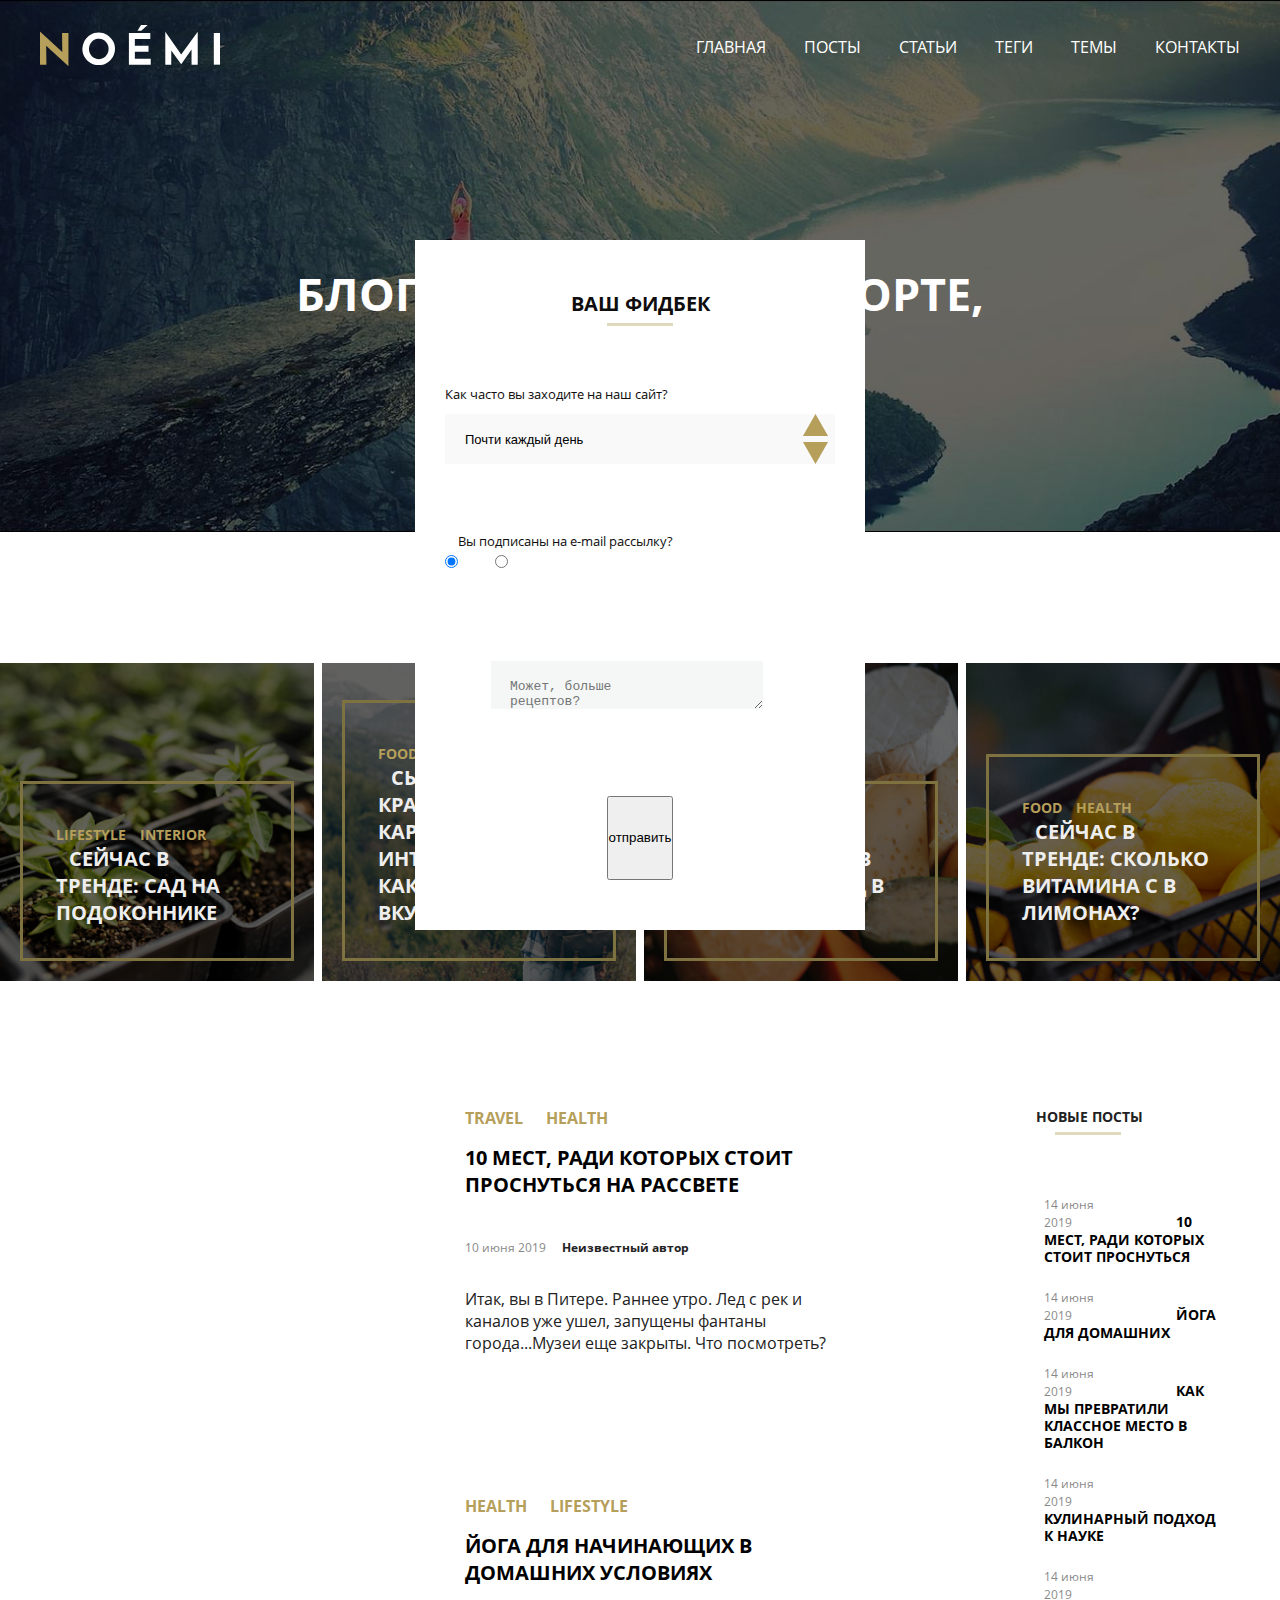
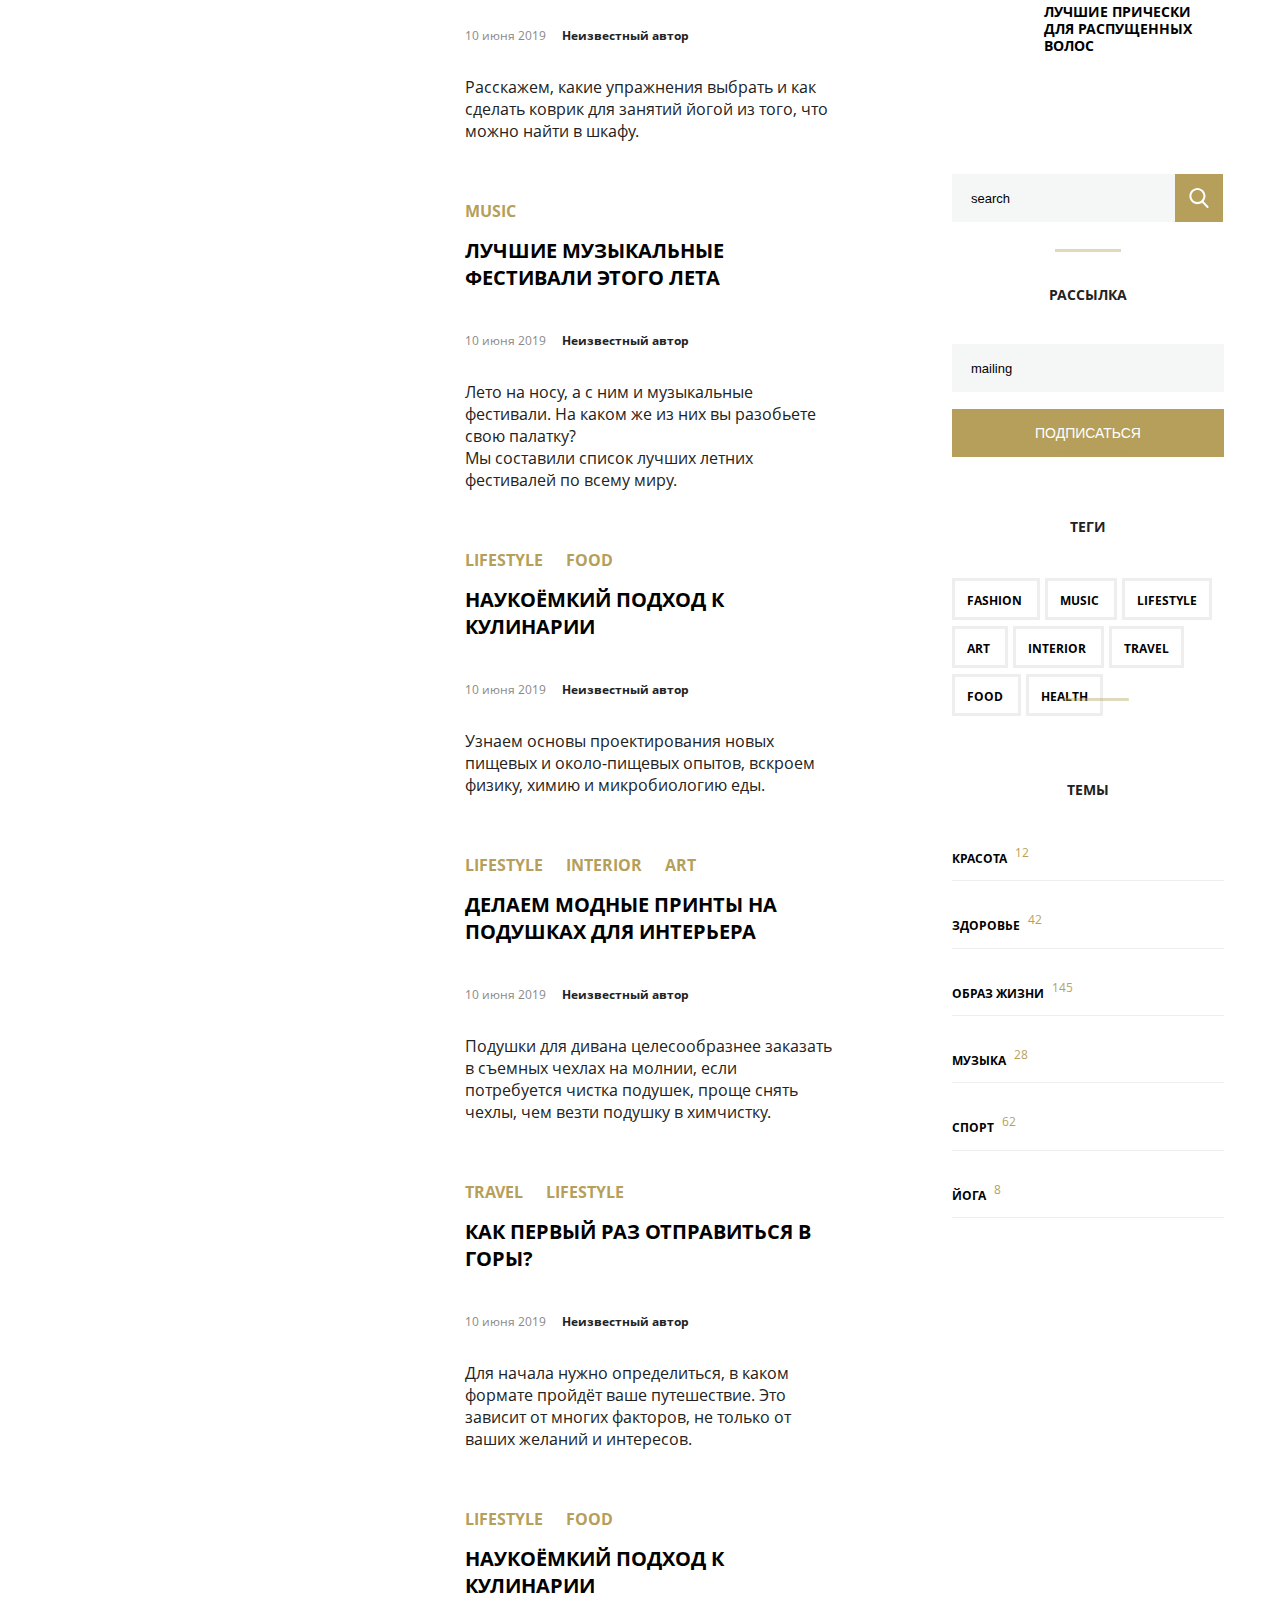
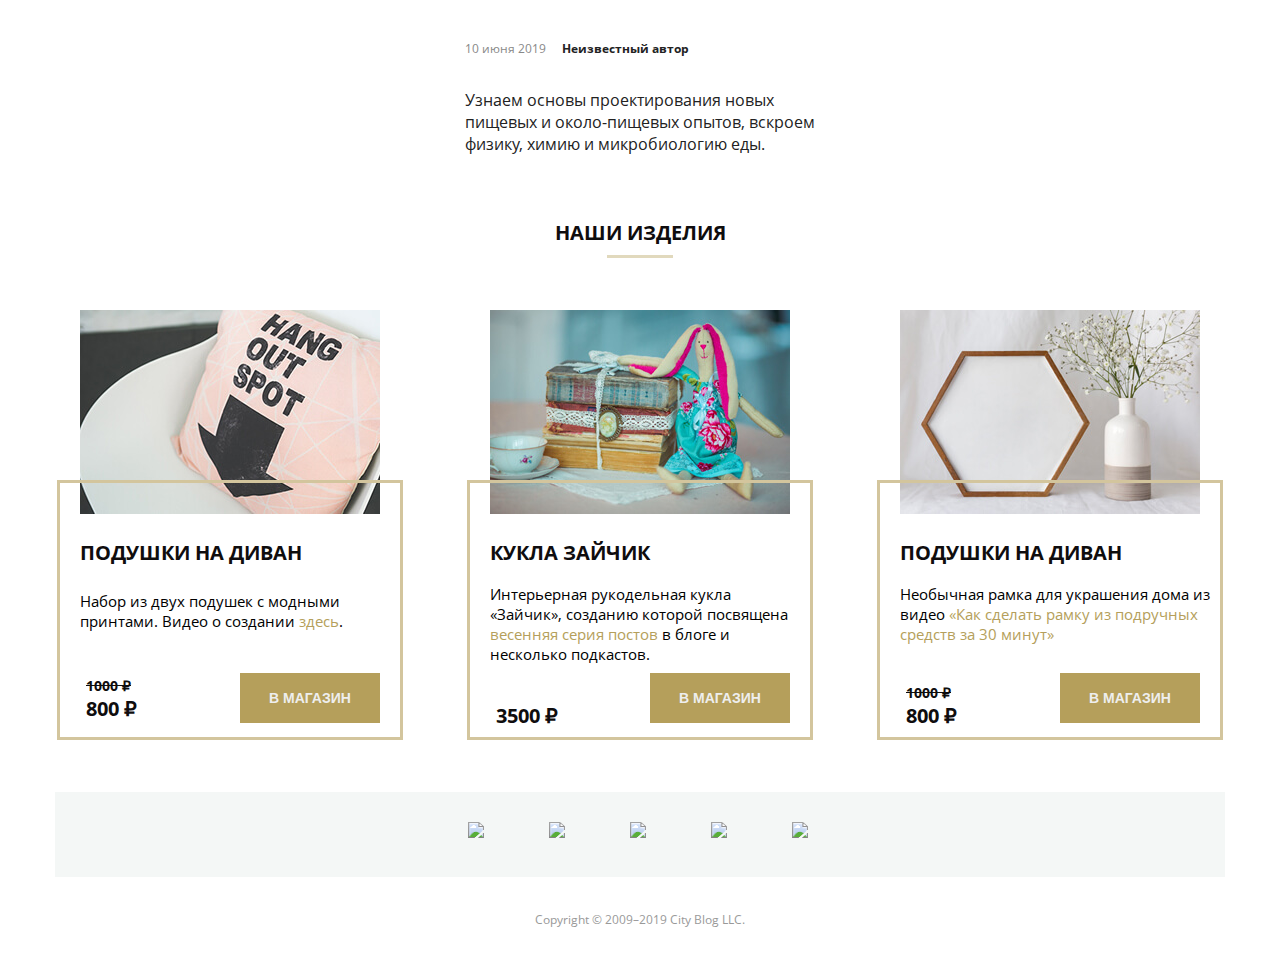
==== commit be25d161: "Add files via upload" ====
--- a/index.html
+++ b/index.html
@@ -31,17 +31,17 @@
 
             </form>
         </div>
-        <div class="radio">
+        <div class="form-radio">
             <span class="checkbox-text">Вы подписаны на e-mail рассылку?</span>
-            <div class="form_radio">
-                <input id="radio-1" type="radio" name="radio" value="yes" checked>
-                <label for="radio-1">Да</label>
-            </div>
-
-            <div class="form_radio">
-                <input id="radio-2" type="radio" name="radio" value="no">
-                <label for="radio-2">Нет</label>
-            </div>
+            <label class="radio-group">
+                <input type="radio" value="yes" name="radio" checked>
+                <span class="radio-text">Да</span>
+            </label>
+            <label class="radio-group">
+                <input type="radio" value="no" name="radio">
+                <span class="radio-text">Нет</span>
+            </label>
+
         </div>
         <div class="question">
             <label class="field-group">
--- a/css/style.css
+++ b/css/style.css
@@ -7,6 +7,114 @@
     padding: 0;
 }
 
+.popup {
+    display: flex;
+    justify-content: center;
+}
+
+.popup-container {
+    width: 390px;
+    height: 590px;
+    display: flex;
+    position: fixed;
+    background-color: #ffffff;
+    flex-wrap: wrap;
+    z-index: 3;
+    justify-content: center;
+    margin-top: 240px;
+    padding: 50px 30px;
+
+
+}
+
+.feedback {
+    font-size: 20px;
+    font-weight: bold;
+    text-transform: uppercase;
+    color: #0f0d0e;
+}
+
+
+
+.feedback:after {
+    content: "";
+
+    position: absolute;
+    top: 12%;
+    left: 50%;
+    transform: translateX(-50%);
+    width: 66px;
+
+    height: 3px;
+    opacity: 0.4;
+    background: #b59f5b;
+}
+
+.select-label {
+    color: #0f0d0e;
+    font-weight: normal;
+    font-size: 13px;
+    margin: auto;
+}
+
+.select {
+    display: inline-block;
+    box-sizing: border-box;
+    width: 100%;
+    height: 50px;
+    -webkit-appearance: none;
+    padding-left: 20px;
+    padding-right: 15px;
+    margin-top: 10px;
+    border: none;
+    background-color: #f9f9f9;
+    background-image: url("../svg/form-arrows.svg");
+    background-repeat: no-repeat;
+    background-position: right 5px center;
+    background-size: contain;
+    font-size: 13px;
+}
+
+
+.checkbox-text {
+    font-size: 13px;
+    font-weight: normal;
+    color: #0f0d0e;
+    padding-right: 150px;
+}
+
+.form_radio {
+    margin-bottom: 10px;
+}
+
+.form_radio label {
+    display: inline-block;
+    cursor: pointer;
+    position: relative;
+    padding-left: 25px;
+    margin-right: 0;
+    line-height: 18px;
+}
+.form_radio label:before {
+    content: "";
+    display: inline-block;
+    width: 17px;
+    height: 18px;
+    position: absolute;
+    left: 0;
+    bottom: 1px;
+    background-image: url("../svg/form-empty-circle.svg");
+}
+
+/* Checked */
+.form_radio input[type=radio]:checked + label:before {
+    background-image: url("../svg/form-circle.svg");
+}
+
+/* Hover */
+.form_radio label:hover:before {
+    filter: brightness(120%);
+}
 .welcome {
     margin: 0;
     padding: 0;
@@ -23,6 +131,7 @@
     margin: 0 auto;
 }
 .container {
+    max-width: 1200px;
     width: 1660px;
     z-index: 1;
 }
@@ -131,20 +240,20 @@
     display: flex;
     height: 318px;
     position: relative;
-    width: 24%;
-    margin-right: 1%;
-
-
-}
-
-.card__preview {
-    display: flex;
-    position: absolute;
-    flex-direction: row;
-    flex-grow: 1;
-}
-
-.card__preview::after {
+    width: 25%;
+}
+.card:not(:last-child) {
+    margin-right: 8px;
+}
+
+.garden {
+    background-image: url("../images/trend1.jpg");
+    background-repeat: no-repeat;
+    background-size: cover;
+    width: 25%;
+}
+
+.card::after {
     position: absolute;
     content: "";
     top: 0;
@@ -155,6 +264,26 @@
     opacity: 0.6;
 }
 
+.mountains {
+    background-image: url("../images/trend2.jpg");
+    background-repeat: no-repeat;
+    background-size: cover;
+    width: 25%;
+}
+.cheese {
+    background-image: url("../images/trend3.jpg");
+    background-repeat: no-repeat;
+    background-size: cover;
+    width: 25%;
+}
+
+.limons {
+    background-image: url("../images/trend4.jpg");
+    background-repeat: no-repeat;
+    background-size: cover;
+    width: 25%;
+}
+
 .card__info {
     position: absolute;
     bottom: 20px;
@@ -164,6 +293,7 @@
     border: #7e7340 3px solid;
     padding: 39px 44px 32px 33px;
     text-transform: uppercase;
+    z-index: 2;
 }
 .card-tag {
     text-decoration: none;
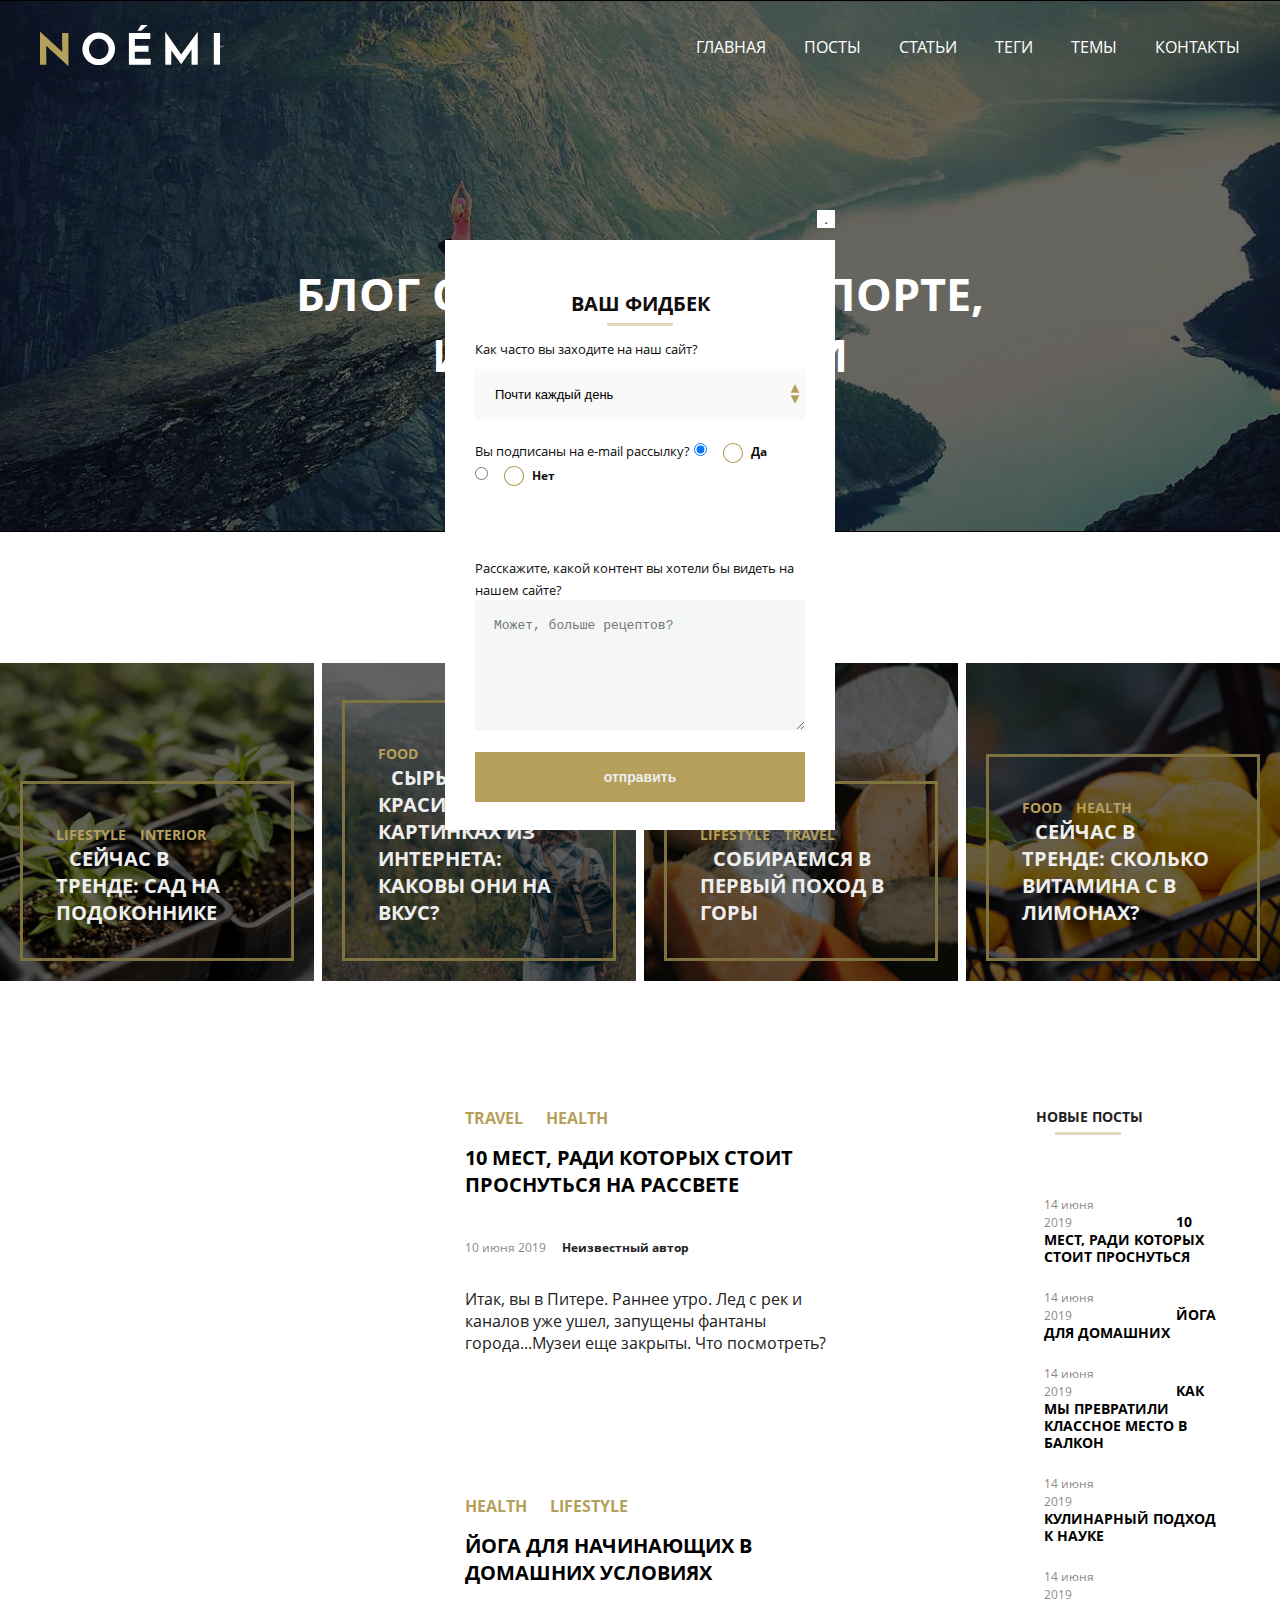
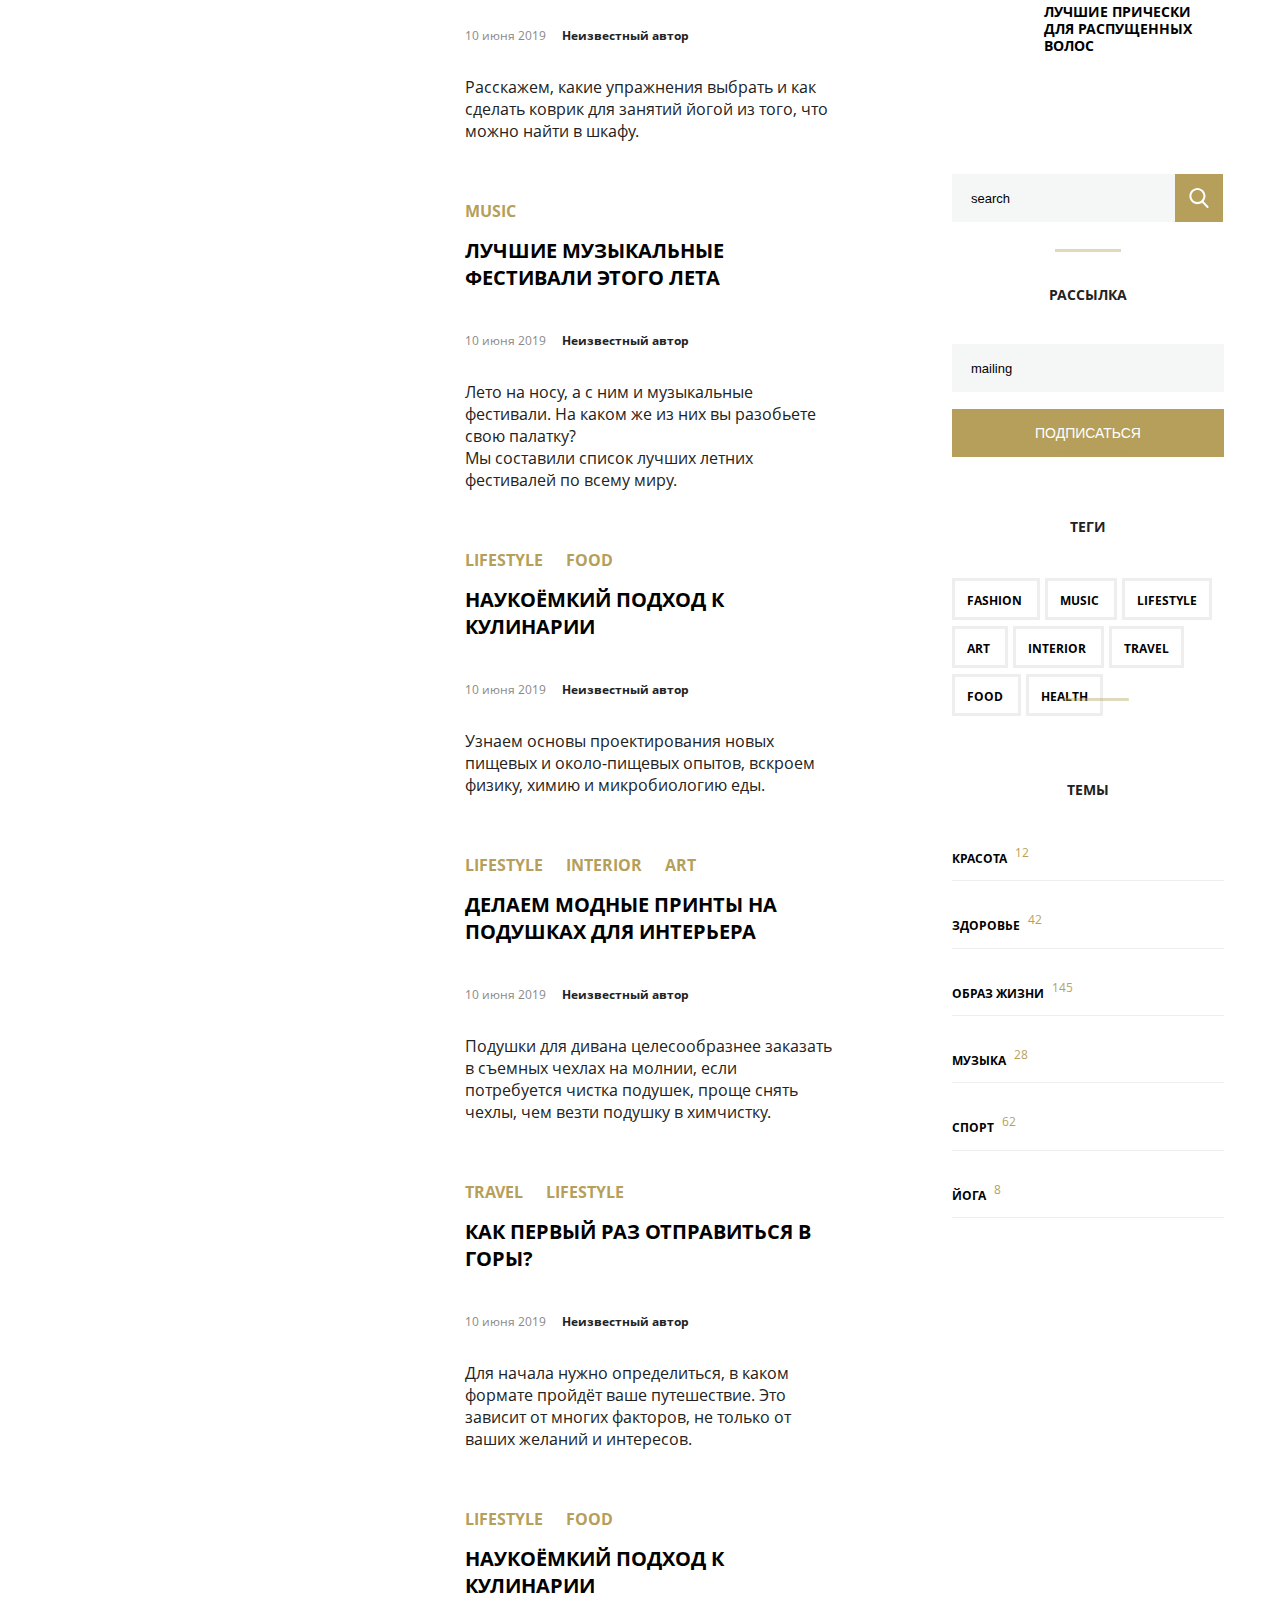
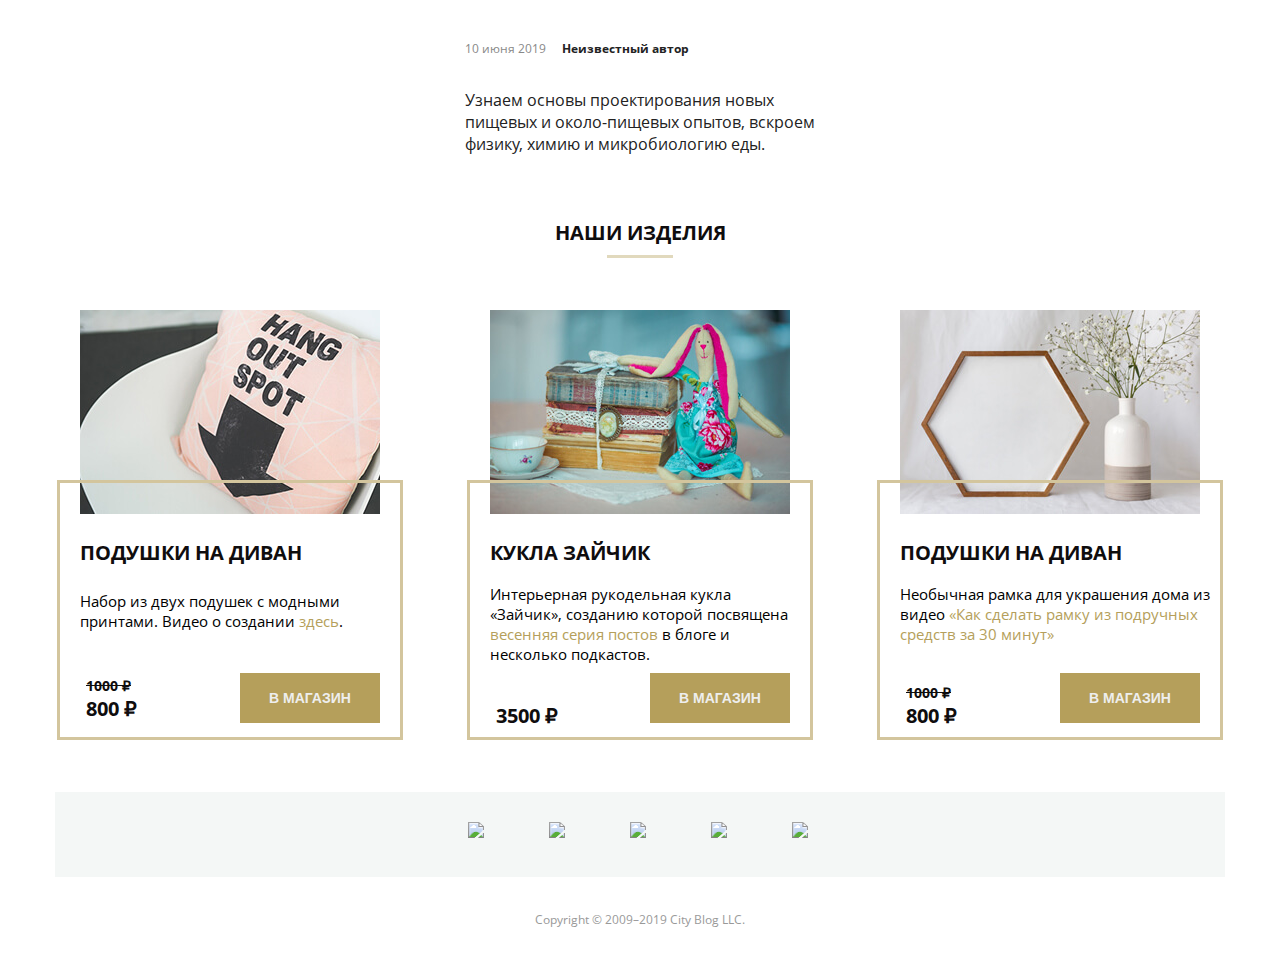
==== commit 7334c9ff: "Add files via upload" ====
--- a/index.html
+++ b/index.html
@@ -9,7 +9,7 @@
     <link rel="stylesheet" href="css/style.css">
 </head>
 <body>
-<div class="popup">
+<div class="popup" >
     <div class="popup-container">
         <div class="popup-header">
             <h1 class="feedback">ваш фидбек</h1>
@@ -50,6 +50,8 @@
             </label>
         </div>
             <button class="popup-button" type="submit">отправить</button>
+        <button class="popup__close" type="button">.</button>
+
     </div>
 </div>
 <header class="welcome">
--- a/css/style.css
+++ b/css/style.css
@@ -11,18 +11,22 @@
     display: flex;
     justify-content: center;
 }
-
+._hidden {
+    display: none;
+}
 .popup-container {
+    display: block;
+    box-sizing: border-box;
+    padding: 50px 30px;
+
     width: 390px;
     height: 590px;
-    display: flex;
     position: fixed;
     background-color: #ffffff;
     flex-wrap: wrap;
     z-index: 3;
     justify-content: center;
     margin-top: 240px;
-    padding: 50px 30px;
 
 
 }
@@ -32,6 +36,8 @@
     font-weight: bold;
     text-transform: uppercase;
     color: #0f0d0e;
+    text-align: center;
+    margin-bottom: 20px;
 }
 
 
@@ -40,7 +46,7 @@
     content: "";
 
     position: absolute;
-    top: 12%;
+    top: 14%;
     left: 50%;
     transform: translateX(-50%);
     width: 66px;
@@ -60,60 +66,127 @@
 .select {
     display: inline-block;
     box-sizing: border-box;
-    width: 100%;
+    width: 330px;
     height: 50px;
     -webkit-appearance: none;
     padding-left: 20px;
     padding-right: 15px;
     margin-top: 10px;
+    margin-bottom: 20px;
     border: none;
     background-color: #f9f9f9;
     background-image: url("../svg/form-arrows.svg");
     background-repeat: no-repeat;
     background-position: right 5px center;
-    background-size: contain;
+    background-size: 10px 20px;
     font-size: 13px;
 }
 
 
+
+
+.form-radio {
+    margin-bottom: 10px;
+
+}
+
+
+.radio-text::before {
+    content: "";
+    display: inline-block;
+    vertical-align: middle;
+
+
+    margin-right: 8px;
+
+    width: 20px;
+    height: 20px;
+
+    background-image: url("../svg/form-empty-circle.svg");
+    background-repeat: no-repeat;
+    background-position: center center;
+    background-size: 20px;
+}
+
+.radio-group {
+    display: inline-block;
+    font-size: 15px;
+}
+
+
+
+.radio:checked {
+    outline: 3px solid #b59f5b;
+    outline-offset: 5px;
+}
 .checkbox-text {
     font-size: 13px;
     font-weight: normal;
     color: #0f0d0e;
-    padding-right: 150px;
-}
-
-.form_radio {
-    margin-bottom: 10px;
-}
-
-.form_radio label {
-    display: inline-block;
-    cursor: pointer;
-    position: relative;
-    padding-left: 25px;
-    margin-right: 0;
-    line-height: 18px;
-}
-.form_radio label:before {
-    content: "";
-    display: inline-block;
-    width: 17px;
+    margin: auto;
+}
+.checkbox-text+label.radio-group {
+    color:#0f0d0e;
+    margin: auto;
+    font-size: 13px;
+    font-weight: normal;
+}
+span.checkbox-text~label.radio-group {
+    color:#0f0d0e;
+    margin: auto;
+    font-size: 13px;
+    font-weight: normal;
+}
+.radio:checked~.checkbox-text::before {
+    color:#ff0000;
+    background-image: url("../svg/form-circle.svg");
+}
+
+.radio {
+    display: none;
+}
+
+.question {
+    margin-top: 70px;
+}
+
+
+.field-label  {
+    color: #0f0d0e;
+    font-weight: normal;
+    font-size: 13px;
+    margin: auto;
+}
+.textarea {
+    min-width: 330px;
+    max-width: 330px;
+    min-height: 130px;
+    max-height: 130px;
+}
+
+
+.popup-button {
+    width: 330px;
+    height: 50px;
+    color: #eeeeee;
+    font-weight: bold;
+    font-size: 14px;
+    border: none;
+
+    background-color: #b59f5b;
+}
+
+.popup__close {
+    width: 18px;
     height: 18px;
-    position: absolute;
-    left: 0;
-    bottom: 1px;
-    background-image: url("../svg/form-empty-circle.svg");
-}
-
-/* Checked */
-.form_radio input[type=radio]:checked + label:before {
-    background-image: url("../svg/form-circle.svg");
-}
-
-/* Hover */
-.form_radio label:hover:before {
-    filter: brightness(120%);
+    background-image: url("../svg/form-x.svg");
+    border: none;
+    background-color: inherit;
+
+
+    position: absolute;
+    top: -30px;
+    right: 0;
 }
 .welcome {
     margin: 0;
